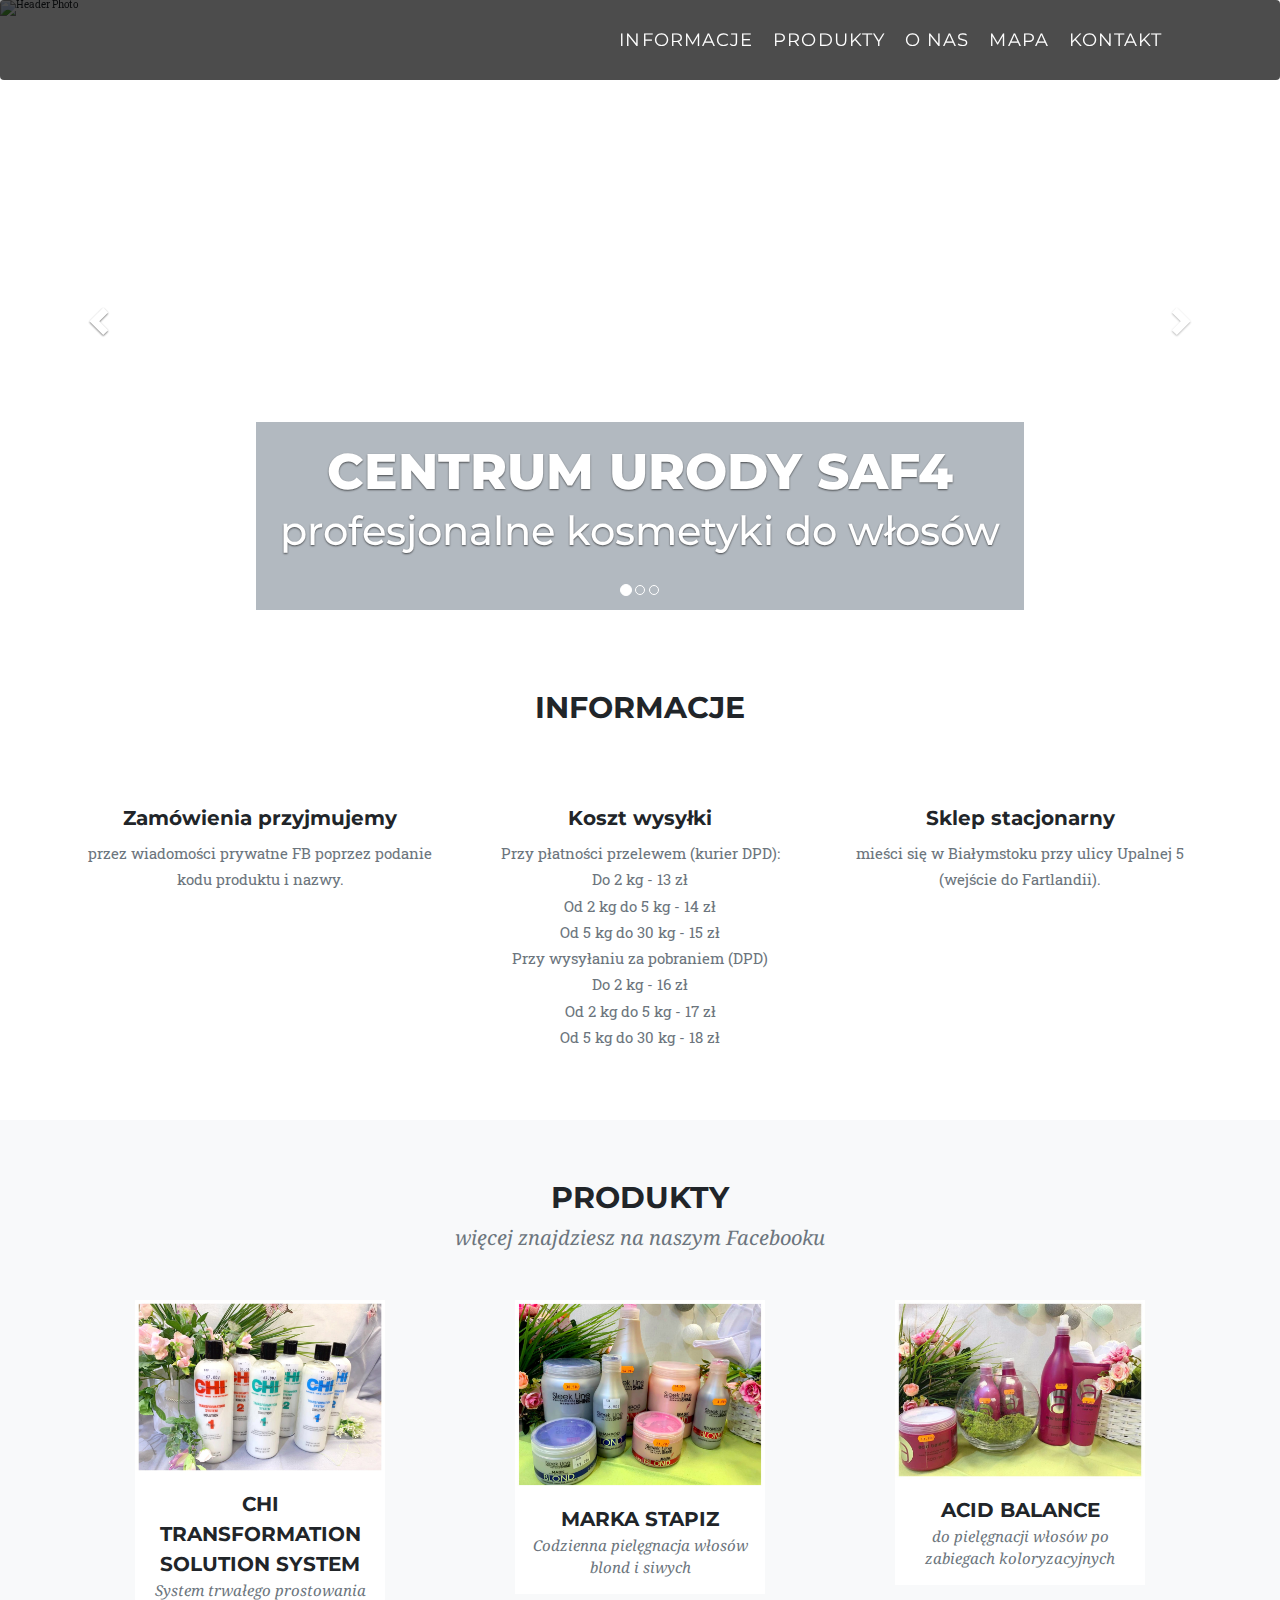
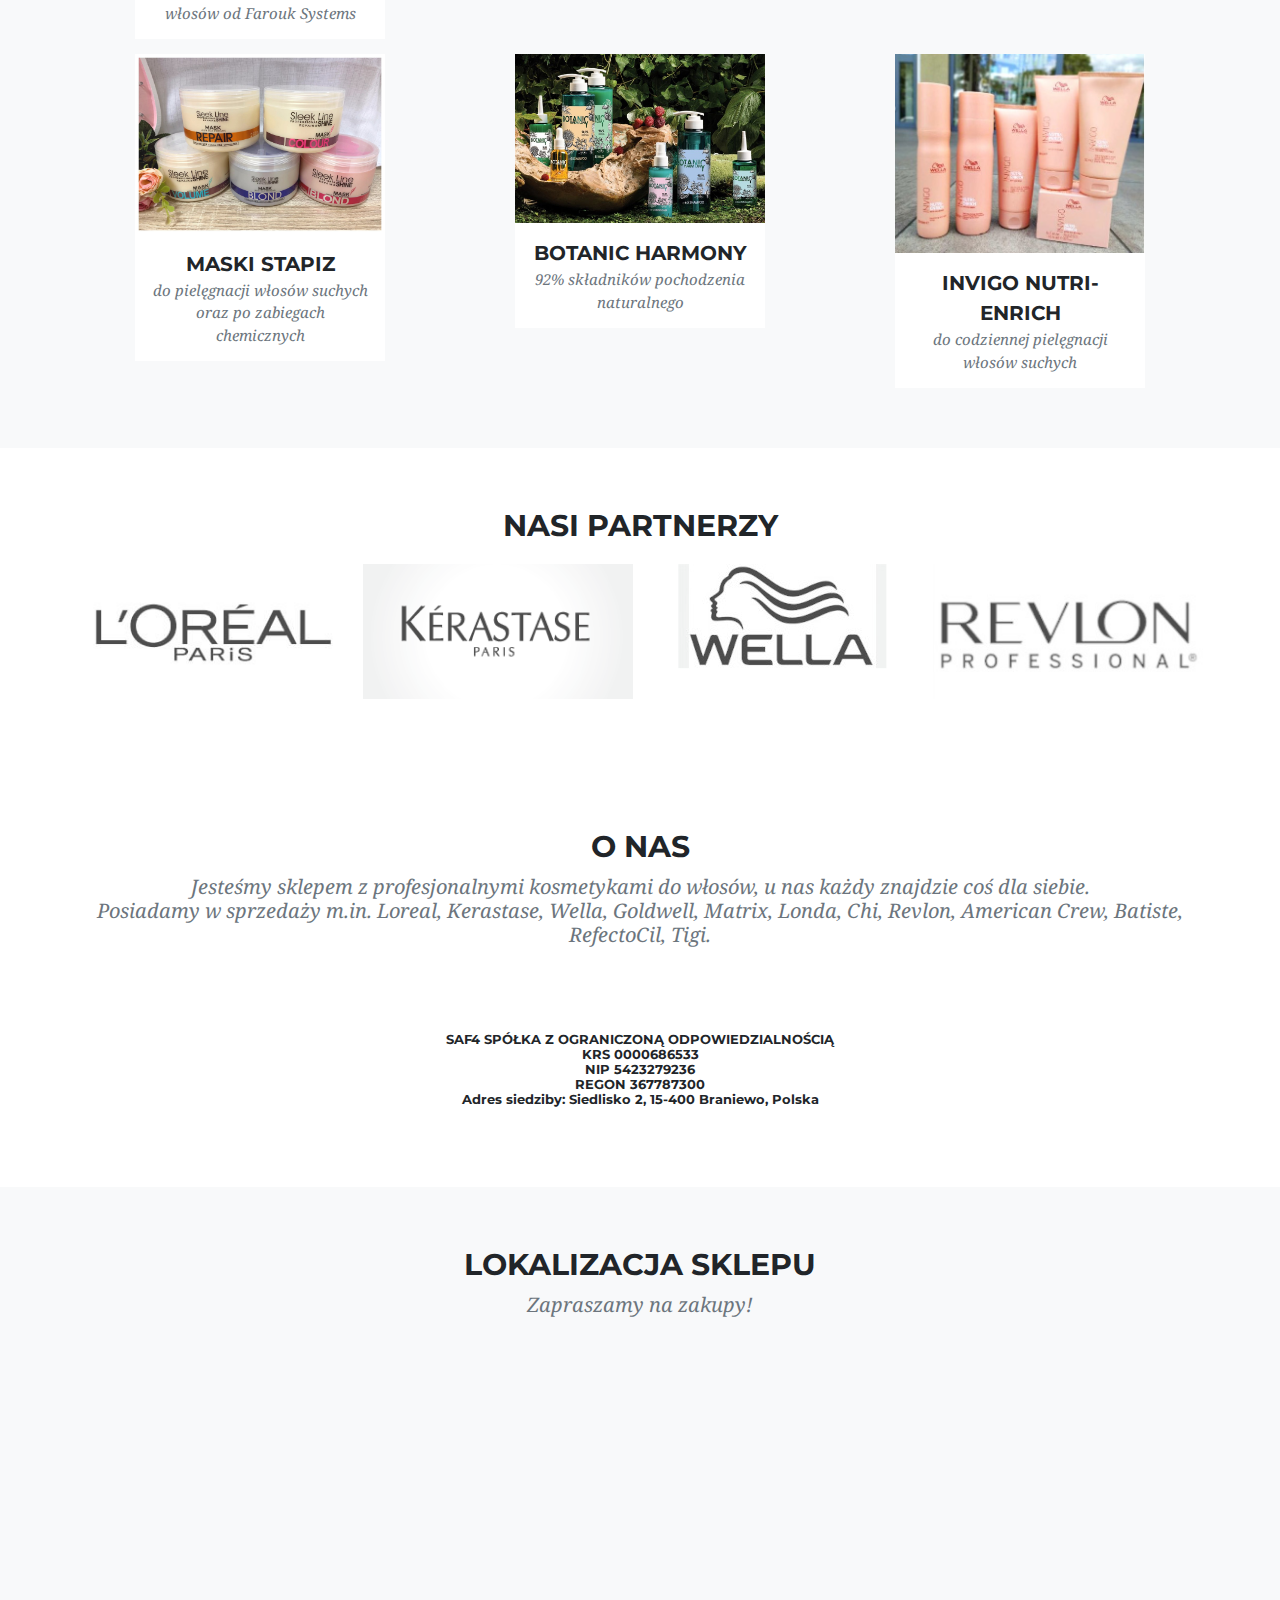
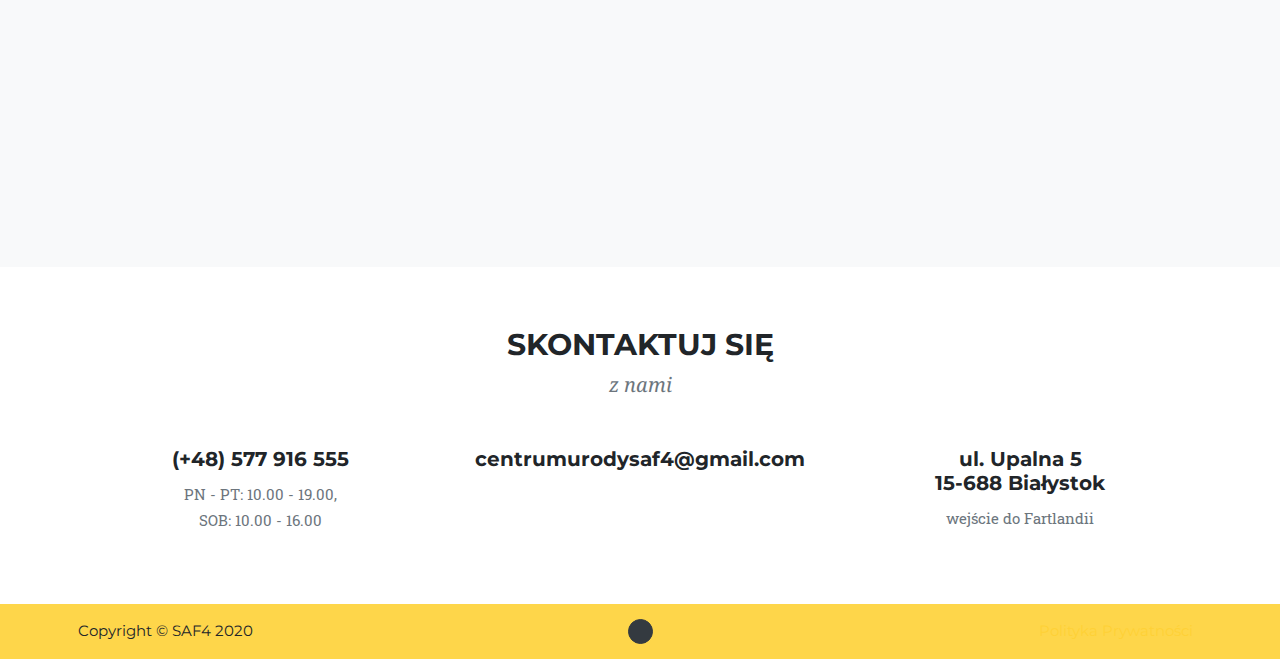
==== index.html @ 3f403a10 "my  repository" ====
<!DOCTYPE html>
<html lang="en">
    <head>
        <meta charset="utf-8" />
        <meta name="viewport" content="width=device-width, initial-scale=1, shrink-to-fit=no" />
        <meta name="description" content="one-pager" />
        <meta name="author" content="Karolina Pietryńczak" />
        <title>Saf4 - kosmetyki do włosów</title>
       
        <!-- Font Awesome icons (free version)-->
        <script src="https://use.fontawesome.com/releases/v5.13.0/js/all.js" crossorigin="anonymous"></script>
        <!-- Google fonts-->
        <link rel='stylesheet' href='https://cdnjs.cloudflare.com/ajax/libs/twitter-bootstrap/3.3.7/css/bootstrap.min.css'>
<link rel='stylesheet' href='https://cdnjs.cloudflare.com/ajax/libs/animate.css/3.7.0/animate.css'><link rel="stylesheet" href="./style.css">
        <link href="https://fonts.googleapis.com/css?family=Montserrat:400,700" rel="stylesheet" type="text/css" />
        <link href="https://fonts.googleapis.com/css?family=Droid+Serif:400,700,400italic,700italic" rel="stylesheet" type="text/css" />
        <link href="https://fonts.googleapis.com/css?family=Roboto+Slab:400,100,300,700" rel="stylesheet" type="text/css" />
        <!-- Photos
        <span>Photo by <a href="https://unsplash.com/@ericklarregui?utm_source=unsplash&amp;utm_medium=referral&amp;utm_content=creditCopyText">Erick Larregui</a> on <a href="https://unsplash.com/?utm_source=unsplash&amp;utm_medium=referral&amp;utm_content=creditCopyText">Unsplash</a></span> 
        <span>Photo by <a href="https://unsplash.com/@timmossholder?utm_source=unsplash&amp;utm_medium=referral&amp;utm_content=creditCopyText">Tim Mossholder</a> on <a href="https://unsplash.com/?utm_source=unsplash&amp;utm_medium=referral&amp;utm_content=creditCopyText">Unsplash</a></span>
        <span>Photo by <a href="https://unsplash.com/@aginsbrook?utm_source=unsplash&amp;utm_medium=referral&amp;utm_content=creditCopyText">Anthony Fomin</a> on <a href="https://unsplash.com/s/photos/jump?utm_source=unsplash&amp;utm_medium=referral&amp;utm_content=creditCopyText">Unsplash</a></span>
        <a href="https://www.freepik.com/photos/hair">Hair photo created by freepik - www.freepik.com</a>-->
        <!-- Core theme CSS (includes Bootstrap)-->
        <link href="css/styles.css" rel="stylesheet" />
    </head>
    <body id="page-top">
        <!-- Navigation-->
        <nav class="navbar navbar-expand-lg navbar-dark fixed-top" style="background-color: rgba(0, 0, 0, 0.7);" id="mainNav">
            <div class="container">
                <!-- <a class="navbar-brand js-scroll-trigger" href="#page-top"><img src="assets/img/logos/logo.jpg" alt="logo" class="rounded-circle shadow p-3 mb-5 bg-white rounded" /></a> -->
                <button class="navbar-toggler navbar-toggler-right" type="button" data-toggle="collapse" data-target="#navbarResponsive" aria-controls="navbarResponsive" aria-expanded="false" aria-label="Toggle navigation">
                    Menu
                    <i class="fas fa-bars ml-1"></i>
                </button>
                <div class="collapse navbar-collapse" id="navbarResponsive">
                    <ul class="navbar-nav text-uppercase ml-auto">
                        <li class="nav-item"><a class="nav-link js-scroll-trigger" href="#services">Informacje</a></li>
                        <li class="nav-item"><a class="nav-link js-scroll-trigger" href="#portfolio">Produkty</a></li>
                        <li class="nav-item"><a class="nav-link js-scroll-trigger" href="#about">O nas</a></li>
                        <li class="nav-item"><a class="nav-link js-scroll-trigger" href="#map">Mapa</a></li>
                        <li class="nav-item"><a class="nav-link js-scroll-trigger" href="#contactUs">Kontakt</a></li>
                        <li class="nav-item"><a class="nav-link js-scroll-trigger" href="https://www.facebook.com/Centrum-Urody-Saf4-profesjonalne-kosmetyki-do-w%C5%82os%C3%B3w-1638990326233870/"><i class="fab fa-facebook fa-1x"></i></a></li>
               
                    </ul>
                </div>
            </div>
        </nav>
        <!-- Masthead-->
        <header>
        <div id="carousel-example-generic" class="carousel slide" data-ride="carousel">
            <!-- Indicators -->
            <ol class="carousel-indicators">
              <li data-target="#carousel-example-generic" data-slide-to="0" class="active"></li>
              <li data-target="#carousel-example-generic" data-slide-to="1"></li>
              <li data-target="#carousel-example-generic" data-slide-to="2"></li>
            </ol>
        
            <!-- Wrapper for slides -->
            <div class="carousel-inner" role="listbox">
              <div class="item active">
                <img src="../startbootstrap-agency-gh-pages/assets/img/blond.jpg" alt="Header Photo">
                <div class="carousel-caption">
                  <h2 class="animated zoomIn" style="animation-delay: 0.5s">Centrum Urody Saf4 </h2>
                  <h3 class="animated zoomIn" style="animation-delay: 1s">profesjonalne kosmetyki do włosów</h3>
                </div>
              </div>
              <div class="item">
                <img src="../startbootstrap-agency-gh-pages/assets/img/jump.jpg" alt="Header Photo">
                <div class="carousel-caption">
                  <h2 class="animated zoomIn" style="animation-delay: 0.5s">Już niedługo!</h2>
                  <h3 class="animated zoomIn" style="animation-delay: 1s">Będzie dostępny Nasz sklep internetowy!</h3>
                </div>
              </div>
              <div class="item">
                <img src="../startbootstrap-agency-gh-pages/assets/img/hair.jpg" alt="Header Photo">
                <div class="carousel-caption">
                  <h2 class="animated zoomIn" style="animation-delay: 0.5s">Prowadzimy sprzedaż profesjonalnych kosmetyków do włosów</h2>
                  <h3 class="animated zoomIn" style="animation-delay: 1s">w sklepie stacjonarnym oraz przez stronę na Facebooku</h3>
                </div>
              </div>
        
            </div>
        
            <!-- Controls -->
            <a class="left carousel-control" href="#carousel-example-generic" role="button" data-slide="prev">
              <span class="glyphicon glyphicon-chevron-left" aria-hidden="true"></span>
              <span class="sr-only">Previous</span>
            </a>
            <a class="right carousel-control" href="#carousel-example-generic" role="button" data-slide="next">
              <span class="glyphicon glyphicon-chevron-right" aria-hidden="true"></span>
              <span class="sr-only">Next</span>
            </a>
          </div>
        </header>
        <!-- Services-->
        <section class="page-section" id="services">
            <div class="container">
                <div class="text-center">
                    <h2 class="section-heading text-uppercase">Informacje</h2><br><br><br><br>
                    
                </div>
                <div class="row text-center">
                    <div class="col-md-4">
                        <span class="fa-stack fa-4x">
                            <i class="fas fa-circle fa-stack-2x text-primary"></i>
                            <i class="fas fa-shopping-cart fa-stack-1x fa-inverse"></i>
                        </span>
                        <h4 class="my-3">Zamówienia przyjmujemy</h4>
                        <p class="text-muted">przez wiadomości prywatne FB poprzez podanie kodu produktu i nazwy.</p>
                        <a class="nav-link js-scroll-trigger" href="https://www.facebook.com/Centrum-Urody-Saf4-profesjonalne-kosmetyki-do-w%C5%82os%C3%B3w-1638990326233870/"><i class="fab fa-facebook fa-5x"></i></a>
                    </div>
                    <div class="col-md-4">
                        <span class="fa-stack fa-4x">
                            <i class="fas fa-circle fa-stack-2x text-primary"></i>
                            <i class="fas fa-shipping-fast fa-stack-1x fa-inverse"></i>
                        </span>
                        <h4 class="my-3">Koszt wysyłki</h4>
                        <p class="text-muted">Przy płatności przelewem (kurier DPD):<br>
                            Do 2 kg - 13 zł<br>
                            Od 2 kg do 5 kg - 14 zł<br>
                            Od 5 kg do 30 kg - 15 zł<br>
                            Przy wysyłaniu za pobraniem (DPD)<br>
                            Do 2 kg - 16 zł<br>
                            Od 2 kg do 5 kg - 17 zł<br>
                            Od 5 kg do 30 kg - 18 zł</p>
                    </div>
                    <div class="col-md-4">
                        <span class="fa-stack fa-4x">
                            <i class="fas fa-circle fa-stack-2x text-primary"></i>
                            <i class="fas fas fa-store fa-stack-1x fa-inverse"></i>
                        </span>
                        <h4 class="my-3">Sklep stacjonarny</h4>
                        <p class="text-muted">mieści się w Białymstoku przy ulicy Upalnej 5 (wejście do Fartlandii).</p>
                    </div>
                </div>
            </div>
        </section>
        <!-- Portfolio Grid-->
        <section class="page-section bg-light" id="portfolio">
            <div class="container">
                <div class="text-center">
                    <h2 class="section-heading text-uppercase">Produkty</h2>
                    <h3 class="section-subheading text-muted">więcej znajdziesz na naszym Facebooku
                        <a class="nav-link js-scroll-trigger" href="https://www.facebook.com/Centrum-Urody-Saf4-profesjonalne-kosmetyki-do-w%C5%82os%C3%B3w-1638990326233870/"><i class="fab fa-facebook fa-2x"  style="color:#3b5998;"></i></a>
                    </h3>
                </div>
                <div class="row">
                    <div class="col-lg-4 col-sm-6 mb-4">
                        <div class="portfolio-item">
                            <a class="portfolio-link" data-toggle="modal" href="#portfolioModal1">
                                <div class="portfolio-hover">
                                    <div class="portfolio-hover-content"><i class="fas fa-plus fa-3x"></i></div>
                                </div>
                                <img class="img-fluid" src="assets/img/portfolio/chi.jpg" alt="" />
                            </a>
                            <div class="portfolio-caption">
                                <div class="portfolio-caption-heading">CHI TRANSFORMATION SOLUTION SYSTEM</div>
                                <div class="portfolio-caption-subheading text-muted">System trwałego prostowania włosów od Farouk Systems</div>
                            </div>
                        </div>
                    </div>
                    <div class="col-lg-4 col-sm-6 mb-4">
                        <div class="portfolio-item">
                            <a class="portfolio-link" data-toggle="modal" href="#portfolioModal2">
                                <div class="portfolio-hover">
                                    <div class="portfolio-hover-content"><i class="fas fa-plus fa-3x"></i></div>
                                </div>
                                <img class="img-fluid" src="assets/img/portfolio/sleek.jpg" alt="" />
                            </a>
                            <div class="portfolio-caption">
                                <div class="portfolio-caption-heading">MARKA STAPIZ</div>
                                <div class="portfolio-caption-subheading text-muted">Codzienna pielęgnacja włosów blond i siwych</div>
                            </div>
                        </div>
                    </div>
                    <div class="col-lg-4 col-sm-6 mb-4">
                        <div class="portfolio-item">
                            <a class="portfolio-link" data-toggle="modal" href="#portfolioModal3">
                                <div class="portfolio-hover">
                                    <div class="portfolio-hover-content"><i class="fas fa-plus fa-3x"></i></div>
                                </div>
                                <img class="img-fluid" src="assets/img/portfolio/acid.jpg" alt="" />
                            </a>
                            <div class="portfolio-caption">
                                <div class="portfolio-caption-heading">ACID BALANCE</div>
                                <div class="portfolio-caption-subheading text-muted">do pielęgnacji włosów po zabiegach koloryzacyjnych</div>
                            </div>
                        </div>
                    </div>
                    <div class="col-lg-4 col-sm-6 mb-4 mb-lg-0">
                        <div class="portfolio-item">
                            <a class="portfolio-link" data-toggle="modal" href="#portfolioModal4">
                                <div class="portfolio-hover">
                                    <div class="portfolio-hover-content"><i class="fas fa-plus fa-3x"></i></div>
                                </div>
                                <img class="img-fluid" src="assets/img/portfolio/MASKI STAPIZ.jpg" alt="" />
                            </a>
                            <div class="portfolio-caption">
                                <div class="portfolio-caption-heading">MASKI STAPIZ</div>
                                <div class="portfolio-caption-subheading text-muted">do pielęgnacji włosów suchych oraz po zabiegach chemicznych</div>
                            </div>
                        </div>
                    </div>
                    <div class="col-lg-4 col-sm-6 mb-4 mb-sm-0">
                        <div class="portfolio-item">
                            <a class="portfolio-link" data-toggle="modal" href="#portfolioModal5">
                                <div class="portfolio-hover">
                                    <div class="portfolio-hover-content"><i class="fas fa-plus fa-3x"></i></div>
                                </div>
                                <img class="img-fluid" src="assets/img/portfolio/botanic.jpg" alt="" />
                            </a>
                            <div class="portfolio-caption">
                                <div class="portfolio-caption-heading">BOTANIC HARMONY</div>
                                <div class="portfolio-caption-subheading text-muted">92% składników pochodzenia naturalnego</div>
                            </div>
                        </div>
                    </div>
                    <div class="col-lg-4 col-sm-6">
                        <div class="portfolio-item">
                            <a class="portfolio-link" data-toggle="modal" href="#portfolioModal6">
                                <div class="portfolio-hover">
                                    <div class="portfolio-hover-content"><i class="fas fa-plus fa-3x"></i></div>
                                </div>
                                <img class="img-fluid" src="assets/img/portfolio/wella.jpg" alt="" />
                            </a>
                            <div class="portfolio-caption">
                                <div class="portfolio-caption-heading">INVIGO NUTRI-ENRICH</div>
                                <div class="portfolio-caption-subheading text-muted">do codziennej pielęgnacji włosów suchych</div>
                            </div>
                        </div>
                    </div>
                </div>
            </div>
        </section>
        <!-- Clients-->
        <div class="page-section">
            <div class="container">
                <div class="text-center">
                    <h2 class="section-heading text-uppercase">Nasi Partnerzy</h2>
                </div>
                <div class="row">
                    <div class="col-md-3 col-sm-6 my-3">
                        <a href="#!"><img class="img-fluid d-block mx-auto" src="assets/img/logos/loreal.jpg" alt="" id="myImage"/></a>
                    </div>
                    <div class="col-md-3 col-sm-6 my-3">
                        <a href="#!"><img class="img-fluid d-block mx-auto" src="assets/img/logos/Kerastase.png" alt="" id="myImage"/></a>
                    </div>
                    <div class="col-md-3 col-sm-6 my-3">
                        <a href="#!"><img class="img-fluid d-block mx-auto" src="assets/img/logos/wella.jpg" alt="" id="myImage"/></a>
                    </div>
                    <div class="col-md-3 col-sm-6 my-3">
                        <a href="#!"><img class="img-fluid d-block mx-auto" src="assets/img/logos/REVLON.jpg" alt="" id="myImage"/></a>
                    </div>
                </div>
            </div>
        </div>
        <!-- About-->
        <section class="page-section" id="about">
            <div class="container">
                <div class="text-center">
                    <h2 class="section-heading text-uppercase">O nas</h2>
                    <h3 class="section-subheading text-muted">Jesteśmy sklepem z profesjonalnymi kosmetykami do włosów, u nas każdy znajdzie coś dla siebie.<br> Posiadamy w sprzedaży m.in. Loreal, Kerastase, Wella, Goldwell, Matrix, Londa, Chi, Revlon, American Crew, Batiste, RefectoCil, Tigi. </h3><br><br><br>
                    <h5>SAF4 SPÓŁKA Z OGRANICZONĄ ODPOWIEDZIALNOŚCIĄ<br>
                        KRS 0000686533<br>
                        NIP 5423279236 <br>
                        REGON 367787300 <br>
                        <!-- Data rejestracji KRS 13 lipca 2017 r.<br> -->
                        Adres siedziby: 
                        Siedlisko 2, 15-400 Braniewo, Polska</h5><br>
                </div>
                
            </div>
        </section>
        <!-- Map-->
        <section class="page-section bg-light" id="map">
            <div class="container">
                <div class="text-center">
                    <h2 class="section-heading text-uppercase">Lokalizacja sklepu</h2>
                    <h3 class="section-subheading text-muted">Zapraszamy na zakupy!</h3>
                </div>
                <div class="row">
                    <iframe src="https://www.google.com/maps/embed?pb=!1m18!1m12!1m3!1d598.5231237834665!2d23.103845642675722!3d53.12648516543098!2m3!1f0!2f0!3f0!3m2!1i1024!2i768!4f13.1!3m3!1m2!1s0x471ffb8418f0ca81%3A0x1e0d2dd81cf389a9!2sFartlandia-%20Centrum%20Artyku%C5%82%C3%B3w%20dzieci%C4%99cych!5e0!3m2!1spl!2spl!4v1599162629270!5m2!1spl!2spl" 
                        width="100%" 
                        height="450" 
                        frameborder="0" 
                        style="border:0;"
                        allowfullscreen="" 
                        aria-hidden="false" 
                        tabindex="0">
                    </iframe>
                <div class="row">
                </div>
            </div>
        </section>
        
        <!-- Contact-->
        <section class="page-section" id="contactUs">
            <div class="container">
                <div class="text-center">
                    <h2 class="section-heading text-uppercase">Skontaktuj się</h2>
                    <h3 class="section-subheading text-muted">z nami</h3>
                </div>
                <div class="row text-center">
                    <div class="col-md-4">
                        <span class="fa-stack fa-4x">
                            <i class="fas fa-circle fa-stack-2x text-primary"></i>
                            <i class="fas fa-phone fa-stack-1x fa-inverse"></i>
                        </span>
                        <h4 class="my-3">(+48) 577 916 555</h4>
                        <p class="text-muted">PN - PT: 10.00 - 19.00,<br>SOB: 10.00 - 16.00</p>
                    </div>
                    <div class="col-md-4">
                        <span class="fa-stack fa-4x">
                            <i class="fas fa-circle fa-stack-2x text-primary"></i>
                            <i class="fas fa-at fa-stack-1x fa-inverse"></i>
                        </span>
                        <h4 class="my-3">centrumurodysaf4@gmail.com</h4>
                    </div>
                    <div class="col-md-4">
                        <span class="fa-stack fa-4x">
                            <i class="fas fa-circle fa-stack-2x text-primary"></i>
                            <i class="fas fas fa-map-marker-alt fa-stack-1x fa-inverse"></i>
                        </span>
                        <h4 class="my-3">ul. Upalna 5<br>
                            15-688 Białystok</h4>
                        <p class="text-muted">wejście do Fartlandii</p>
                    </div>
                </div>
            </div>
        </section>
        <!-- Footer-->
        <footer class="footer py-4">
            <div class="container">
                <div class="row align-items-center">
                    <div class="col-lg-4 text-lg-left">Copyright © SAF4 2020</div>
                    <div class="col-lg-4 my-3 my-lg-0">
                        <a class="btn btn-dark btn-social mx-2" href="https://www.facebook.com/Centrum-Urody-Saf4-profesjonalne-kosmetyki-do-w%C5%82os%C3%B3w-1638990326233870/"><i class="fab fa-facebook-f"></i></a>
                    </div>
                    <div class="col-lg-4 text-lg-right">
                        <a class="mr-3" href="#!">Polityka Prywatności</a>
                    </div>
                </div>
            </div>
        </footer>
        <!-- Portfolio Modals-->
        <!-- Modal 1-->
        <div class="portfolio-modal modal fade" id="portfolioModal1" tabindex="-1" role="dialog" aria-hidden="true">
            <div class="modal-dialog">
                <div class="modal-content">
                    <div class="close-modal" data-dismiss="modal"><img src="assets/img/close-icon.svg" alt="Close modal" /></div>
                    <div class="container">
                        <div class="row justify-content-center">
                            <div class="col-lg-8">
                                <div class="modal-body">
                                    <!-- Project Details Go Here-->
                                    <h2 class="text-uppercase">CHI TRANSFORMATION SOLUTION SYSTEM</h2>
                                    <p class="item-intro text-muted">System trwałego prostowania włosów od Farouk Systems</p>
                                    <img class="img-fluid d-block mx-auto" src="assets/img/portfolio/chi.jpg" alt="" />
                                    <p>⭐️System trwałego prostowania włosów od Farouk Systems jest zaawansowaną technologią, wykorzystującą siłę ceramicznego ciepła, jonów dodatnich i ujemnych oraz wspaniały wpływ naturalnego jedwabiu.<br>
                                        ⭐️ Nigdy wcześniej prostowane włosy nie były w tak dobrym stanie po procesie chemicznego trwałego prostowania.</p>
                                    <p>PŁYN DOSTĘPNY W TRZECH WERSJACH W ZALEŻNOŚCI OD RODZAJU WŁOSÓW:<br>
                                        ✔️ FORMUŁA RED (Resistant/Virgin) – włosy naturalne, oporne,<br>
                                        ✔️ FORMUŁA BLUE (Color/Chemically) – włosy farbowane, traktowane chemicznie,<br>
                                        ✔️ FORMUŁA GREEN (Porous/Highlighted) – włosy rozjaśniane, delikatne i porowate.<br>
                                        
                                        Najlepsze efekty osiągane przy współpracy z Serią CHI Infra:<br>
                                        ✔️ Szampon CHI Infra,<br>
                                        ✔️ Odżywka CHI Infra,<br>
                                        ✔️ Odżywka bez spłukiwania CHI Keratin Mist,<br>
                                        ✔️ Jedwab naturalny CHI Silk Infusion.</p>
                                    <button class="btn btn-primary closeButton" data-dismiss="modal" type="button">
                                        <i class="fas fa-times mr-1"></i>
                                        Zamknij okno
                                    </button>
                                </div>
                            </div>
                        </div>
                    </div>
                </div>
            </div>
        </div>
        <!-- Modal 2-->
        <div class="portfolio-modal modal fade" id="portfolioModal2" tabindex="-1" role="dialog" aria-hidden="true">
            <div class="modal-dialog">
                <div class="modal-content">
                    <div class="close-modal" data-dismiss="modal"><img src="assets/img/close-icon.svg" alt="Close modal" /></div>
                    <div class="container">
                        <div class="row justify-content-center">
                            <div class="col-lg-8">
                                <div class="modal-body">
                                    <!-- Project Details Go Here-->
                                    <h2 class="text-uppercase">marka Stapiz</h2>
                                    <p class="item-intro text-muted">Codzienna pielęgnacja włosów blond i siwych</p>
                                    <img class="img-fluid d-block mx-auto" src="assets/img/portfolio/sleek.jpg" alt="" />
                                    <p>Codzienna pielęgnacja włosów w kolorze blond lub siwych bywa nie tylko bardzo trudna ale i czasochłonna ⏰

                                        Dlatego też doskonałym wyborem wydaje się być marka Stapiz ✨<br>
                                        
                                        ⭐️ Szampon Sleek Line BLUSH BLOND<br>
                                        🌿 300 ml - 7.70 zł<br>
                                        🌿 1000 ml - 18.10 zł<br>
                                        ✔️ Przeznaczony do włosów blond, rozjaśnianych i miedzianych.<br>
                                        ✔️ Profesjonalna formuła szamponu podkreśla i akcentuje rumiane odcienie blond oraz pogłębia kolor włosów rudych.<br>
                                        ✔️ Włosom blond, ombre, rozjaśnionym nada wyrazisty odcień o różowej tonacji.<br>
                                        ✔️ Włosy siwe i rozjaśnione uzyskają pastelowy lekko różowy odcień, rozświetlenie i perłowy blask.<br>
                                        ✔️ Zawarte proteiny jedwabiu doskonale regenerują zniszczoną strukturę włosa a Pantenol nawilża, wzmacnia włosy, nadając im połysk.<br>
                                        
                                        ⭐️ Maska Sleek Line BLUSH BLOND<br>
                                        🌿 250 ml - 11.80 zł<br>
                                        🌿 1000 ml - 31.20 zł<br>
                                        ✔️ Przeznaczona do włosów blond, rozjaśnianych oraz rudych.<br>
                                        ✔️ Nadaje lekko różowy odcień, rozświetlenie i perłowy blask.<br>
                                        ✔️ Doda głębi koloru włosom rudym.<br>
                                        ✔️ Specjalnie dobrana formuła oleju z awokado, słonecznikowego oraz witaminy E wzmacnia, zmiękcza i wygładza włosy.<br>
                                        ✔️ Pantenol skutecznie chroni przed wysoką temperaturą, przesuszeniem i łamaniem podczas czesania.<br>
                                        ✔️ Proteiny jedwabiu regenerują włosy nadając im zdrowy wygląd, gładkość i połysk.<br>
                                        
                                        ⭐️ Szampon Sleek Line BLOND<br>
                                        🌿 300 ml - 7.50 zł<br>
                                        🌿 1000 ml - 17.50 zł<br>
                                        ✔️ Przeznaczony do włosów blond, siwych i rozjaśnianych.<br>
                                        ✔️ Specjalna formuła zapewnia włosom platynowy odcień.<br>
                                        ✔️ Zawarte proteiny jedwabiu doskonale regenerują zniszczoną strukturę włosa.<br>
                                        ✔️ Delikatnie myje, eliminując żółty odcień włosa.<br>
                                        
                                        ⭐️ Maska Sleek Line BLOND<br>
                                        🌿 250 ml - 11.70 zł<br>
                                        🌿 1000 ml - 30.50 zł<br>
                                        ✔️ Przeznaczona do włosów blond, siwych i rozjaśnianych.<br>
                                        ✔️ Specjalna formuła zapewnia włosom platynowy odcień.<br>
                                        ✔️ Zawarte proteiny jedwabiu doskonale regenerują zniszczoną strukturę włosa.<br>
                                        ✔️ Eliminuje żółty odcień włosa.<br>
                                        ✔️ Efekt jest widoczny już po pierwszym użyciu.</p>
                                    <button class="btn btn-primary" data-dismiss="modal" type="button">
                                        <i class="fas fa-times mr-1"></i>
                                        Zamknij Okno
                                    </button>
                                </div>
                            </div>
                        </div>
                    </div>
                </div>
            </div>
        </div>
        <!-- Modal 3-->
        <div class="portfolio-modal modal fade" id="portfolioModal3" tabindex="-1" role="dialog" aria-hidden="true">
            <div class="modal-dialog">
                <div class="modal-content">
                    <div class="close-modal" data-dismiss="modal"><img src="assets/img/close-icon.svg" alt="Close modal" /></div>
                    <div class="container">
                        <div class="row justify-content-center">
                            <div class="col-lg-8">
                                <div class="modal-body">
                                    <!-- Project Details Go Here-->
                                    <h2 class="text-uppercase">Acid Balance</h2>
                                    <p class="item-intro text-muted">do pielęgnacji włosów po zabiegach koloryzacyjnych</p>
                                    <img class="img-fluid d-block mx-auto" src="assets/img/portfolio/acid.jpg" alt="" />
                                    <p>
                                        🌷 Linia profesjonalych kosmetyków do włosów, o kwaśnym pH, zalecana jest do pielęgnacji włosów po zabiegach koloryzacyjnych.<br>
                                        🌷 Zawarte w szamponach ekstrakty owocowe, idealnie zakwaszają włosy, dzięki czemu następuje zamknięcie łuski włosa.<br>
                                        🌷 Dzięki temu Acid Balance to doskonała ochrona intensywność i głębi koloru włosów.<br>
                                        
                                        🌷 Szampon Acid Balance<br>
                                        ✔️ Szampon zakwaszający doskonale oczyszcza włosy po zabiegach fryzjerskich, szczególnie farbowania lub rozjaśniania.<br>
                                        ✔️ Nowoczesna receptura szamponu umożliwia zamknięcie łuski włosa, dzięki czemu włosy uzyskują intensywny kolor, który utrzymuje się dłużej.<br>
                                        ✔️ Szampon pozwala prawidłowo oczyścić włosy, idealnie przygotowując je do kolejnych zabiegów fryzjerskich.<br>
                                        ✔️ Szampon pozwala uzyskać efekt zdrowych, pełnych blasku i świeżości włosów, zaś zawarta w nim allantoina oraz gliceryna troszczą się o skórę głowy, doskonale ją nawilżając.<br>
                                        
                                        🌷 Maska Acid Balance
                                        ✔️ Maska do włosów o kwaśnym pH, polecana do profesjonalnej pielęgnacji włosów po zabiegach farbowania.<br>
                                        ✔️ Unikalne zestawienie ekstraktów z winogron i owoców cytrusowych, charakteryzuje się silnym działaniem zakwaszającym co stanowi doskonałą pielęgnację i ochronę intensywności koloru.<br>
                                        ✔️ Zawarte proteiny jedwabiu wnikają głęboko do wnętrza włosa, dostarczając niezbędnych składników odżywczych.<br>
                                        ✔️ Dbając o gospodarkę wodną łusek włosa, doskonale chronią przed przesuszeniem i kruszeniem.<br>
                                        ✔️ Zastosowany w Masce Acid Balance filtr tworzy na powierzchni włosa równomierną błonę chroniącą włosy przed promieniowaniem UV.<br>
                                        
                                        🌷 Emulsja Acid Balance
                                        ✔️ Emulsja zakwaszająca o kwaśnym pH, zalecana jest do pielęgnacji włosów po profesjonalnych zabiegach koloryzacyjnych.<br>
                                        ✔️ Zawarte ekstrakty owocowe, idealnie zakwaszają włosy, dzięki czemu następuje zamknięcie łuski włosa, pozwala to doskonale chronić intensywność i głębię koloru włosów.<br>
                                        ✔️ Ekstrakty z owoców cytrusowych oraz z winogron dostarczają włosom bogatych składników odżywczych, nadając im naturalny zdrowy wygląd, połysk i elastyczność.<br>
                                        ✔️ Zapobiega nadmiernemu wysuszeniu, neutralizując ujemny ładunek włosa działają elektrostatycznie.<br>
                                        ✔️ Proteiny jedwabiu intensywnie regenerują łuski włosa, dzięki czemu włosy są miękkie, lśniące i lepiej się układają.<br>
                                        ✔️ Zawarty w balsamie filtr dodatkowo chroni włosy przed promieniowaniem UV.</p>
                                    
                                    <button class="btn btn-primary" data-dismiss="modal" type="button">
                                        <i class="fas fa-times mr-1"></i>
                                        Zamknij okno
                                    </button>
                                </div>
                            </div>
                        </div>
                    </div>
                </div>
            </div>
        </div>
        <!-- Modal 4-->
        <div class="portfolio-modal modal fade" id="portfolioModal4" tabindex="-1" role="dialog" aria-hidden="true">
            <div class="modal-dialog">
                <div class="modal-content">
                    <div class="close-modal" data-dismiss="modal"><img src="assets/img/close-icon.svg" alt="Close modal" /></div>
                    <div class="container">
                        <div class="row justify-content-center">
                            <div class="col-lg-8">
                                <div class="modal-body">
                                    <!-- Project Details Go Here-->
                                    <h2 class="text-uppercase">MASKI STAPIZ</h2>
                                    <p class="item-intro text-muted">do pielęgnacji włosów suchych oraz po zabiegach chemicznych</p>
                                    <img class="img-fluid d-block mx-auto" src="assets/img/portfolio/MASKI STAPIZ.jpg" alt="" />
                                    <p>🌷 Maska Sleek Line REPAIR<br>
                                        250 ml - 10,50 zł<br>
                                        1000 ml - 26 zł<br>
                                        ✔️ Polecana jest do pielęgnacji włosów suchych oraz po zabiegach chemicznych.<br>
                                        ✔️ Dzięki wyciągom roślinnym i proteinom jedwabiu głęboko odżywia strukturę włosa od nasady aż po same końce, przywraca im miękkość i sprężystość.<br>
                                        ✔️ Maska łatwo rozprowadza się na włosach ułatwiając ich rozczesywanie i układanie, przywraca włosom zdrowy wygląd powoduje, że stają się one silniejsze, bardziej lśniące i gładsze w dotyku.<br>
                                        ✔️ Systematyczne stosowanie maski sprawia, że włosy odzyskują piękny, zdrowy wygląd oraz poprawia się ich kondycja.<br>
                                        <br>
                                        🌷 Maska Sleek Line COLOUR<br>
                                        250 ml - 10,50 zł<br>
                                        1000 ml - 26 zł<br>
                                        ✔️ Maska do włosów farbowanych, intensywnie nawilża podkreślając kolor, nadając mu nowego blasku.<br>
                                        ✔️ Chroni przed wpływem czynników zewnętrznych.<br>
                                        ✔️ Zawiera filtr UV.<br>
                                        ✔️ Wydłuża trwałość i świeżość koloru.<br>
                                        <br>
                                        🌷 Maska Sleek Line VOLUME<br>
                                        250 ml - 10,50 zł<br>
                                        1000 ml - 26 zł<br>
                                        ✔️ Przeznaczona do włosów cienkich i delikatnych, zwiększa objętość u nasady, nawilża nie obciążając włosów.<br>
                                        ✔️ Nadaje gęstość, miękkość i pogrubienie włókna włosowego.<br>
                                        ✔️ Chroni przed wpływem czynników zewnętrznych.<br>
                                        <br>
                                        🌷 Maska Sleek Line BLOND<br>
                                        250 ml - 11,70 zł<br>
                                        1000 ml - 30,50 zł<br>
                                        ✔️ Przeznaczona do włosów blond, siwych i rozjaśnianych.<br>
                                        ✔️ Specjalna formuła zapewnia włosom platynowy odcień.<br>
                                        ✔️ Zawarte proteiny jedwabiu doskonale regenerują zniszczoną strukturę włosa.<br>
                                        ✔️ Eliminuje żółty odcień włosa.<br>
                                        ✔️ Efekt jest widoczny już po pierwszym użyciu.<br>
                                        <br>
                                        🌷 Maska Sleek Line BLUSH BLOND<br>
                                        250 ml - 11,80 zł<br>
                                        1000 ml - 31,20 zł<br>
                                        ✔️ Przeznaczona do włosów blond, rozjaśnianych oraz rudych.<br>
                                        ✔️ Nadaje lekko różowy odcień, rozświetlenie i perłowy blask.<br>
                                        ✔️ Doda głębi koloru włosom rudym.<br>
                                        ✔️ Specjalnie dobrana formuła oleju z awokado, słonecznikowego oraz witaminy E wzmacnia, zmiękcza i wygładza włosy.<br>
                                        ✔️ Pantenol skutecznie chroni przed wysoką temperaturą, przesuszeniem i łamaniem podczas czesania.<br>
                                        ✔️ Proteiny jedwabiu regenerują włosy nadając im zdrowy wygląd, gładkość i połysk.</p>
                                    
                                    <button class="btn btn-primary" data-dismiss="modal" type="button">
                                        <i class="fas fa-times mr-1"></i>
                                        Zamknij okno
                                    </button>
                                </div>
                            </div>
                        </div>
                    </div>
                </div>
            </div>
        </div>
        <!-- Modal 5-->
        <div class="portfolio-modal modal fade" id="portfolioModal5" tabindex="-1" role="dialog" aria-hidden="true">
            <div class="modal-dialog">
                <div class="modal-content">
                    <div class="close-modal" data-dismiss="modal"><img src="assets/img/close-icon.svg" alt="Close modal" /></div>
                    <div class="container">
                        <div class="row justify-content-center">
                            <div class="col-lg-8">
                                <div class="modal-body">
                                    <!-- Project Details Go Here-->
                                    <h2 class="text-uppercase">BOTANIC HARMONY</h2>
                                    <p class="item-intro text-muted">92% składników pochodzenia naturalnego</p>
                                    <img class="img-fluid d-block mx-auto" src="assets/img/portfolio/botanic.jpg" alt="" />
                                    <p>🌷 Nowa linia kosmetyków Botanic Harmony to produkty powstałe na bazie starannie wyselekcjonowanych składników pochodzenia naturalnego.<br>
                                        🌷 Oparte na prostych recepturach i procesach wytwarzania, gwarantują doskonałe rezultaty.<br>
                                        🌷 Składniki aktywne i ekstrakty zawarte w produktach, zostały pozyskane w zrównoważony sposób, aby mogły zostać zamknięte w wegańskich formułach o udowodnionej sile działania.<br>
                                        <br>
                                        ⭐️ Olejek do włosów na bazie naturalnych, lekkich emolientów z dodatkiem olejów zimnotłoczonych z nasion malin i rokitnika. Nadaje połysk, miękkość oraz redukuje puszenie się włosów. Tworzy naturalną warstwę ochronną. Nie obciąża. Zastosowanie bezpośrednio na bardzo suchą skórę głowy intensywnie ją odżywi.<br>
                                        28 ml - 24.40 zł<br>
                                        <br>
                                        ⭐️ Baza oczyszczająca do skóry głowy oparta na naturalnym mydle kastylijskim. Odblokowuje mieszki włosowe, działa złuszczająco, przeciwłupieżowo i antybakteryjnie. Jest postawą zabiegów Botanic Harmony: "Oczyszczanie tłustej, nadpotliwej skóry głowy" oraz "Detoks skóry głowy i włosów"<br>
                                        150 ml - 24.40 zł<br>
                                        <br>
                                        ⭐️ Szampon o neutralnym pH 6.5. Delikatnie rozchyla łuski włosa, oczyszcza włosy z zanieczyszczeń środowiskowych, pozostałości kosmetyków oraz pomaga usunąć nadmiar zrogowaciałego naskórka. Sprawia, że skóra po użyciu szamponu intensywniej wchłania składniki aktywne z zastosowanych po nim kuracji. Nie polecany do codziennego stosowania.<br>
                                        500 ml - 28.40 zł<br>
                                        <br>
                                        ⭐️ Szampon pH 4.5 Skutecznie, a zarazem delikatnie oczyszcza skórę głowy i włosy. Blokuje przenikanie szkodliwych czynników, wzmacnia, uelastycznia i redukuje puszenie. Przeznaczony do częstego stosowania.<br>
                                        500 ml - 28.40 zł<br>
                                        <br>
                                        ⭐️ Mleczko pH 3,5 to kojąca emulsja do skóry głowy. Łagodzi podrażnienia, głęboko nawilża, odżywia i wzmacnia barierę ochronną. Przywraca równowagę kwasowo-zasadową skóry głowy i włosów. Mleczko pH 3,5 stosować należy zawsze po użyciu Bazy oczyszczającej skórę głowy Botanic Harmony.<br>
                                        150 ml - 20.30 zł<br>
                                        <br>
                                        ⭐️ Maska pH 4.5 Intensywnie wzmacniająca maska do włosów o działaniu ochronnym. Poprawia integralność strukturalną przeciwdziałając łamaniu się włosów, uelastycznia i blokuje przenikanie szkodliwych czynników środowiskowych. Pozostawia włosy miękkie, błyszczące, wygładzone, jędrne, bez efektu obciążenia. Maska polecana jest również do domowej pielęgnacji włosów.<br>
                                        500 ml - 30.90 zł<br>
                                        <br>
                                        ⭐️ Odżywka pH 4.5 Lekka odżywka bez spłukiwania. Wygładza, zwiększa elastyczność włosów i przeciwdziała ich puszeniu. Tworzy ochronną tarczę, wzmacnia naturalny blask włosów. Ułatwia modelowanie włosów, podkreśla skręt włosów kręconych, nawilża oraz dyscyplinuje, bez efektu obciążenia. Polecana do domowej pielęgnacji.<br>
                                        150 ml - 20.30 zł</p>
                                    
                                    <button class="btn btn-primary" data-dismiss="modal" type="button">
                                        <i class="fas fa-times mr-1"></i>
                                        Zamknij okno
                                    </button>
                                </div>
                            </div>
                        </div>
                    </div>
                </div>
            </div>
        </div>
        <!-- Modal 6-->
        <div class="portfolio-modal modal fade" id="portfolioModal6" tabindex="-1" role="dialog" aria-hidden="true">
            <div class="modal-dialog">
                <div class="modal-content">
                    <div class="close-modal" data-dismiss="modal"><img src="assets/img/close-icon.svg" alt="Close modal" /></div>
                    <div class="container">
                        <div class="row justify-content-center">
                            <div class="col-lg-8">
                                <div class="modal-body">
                                    <!-- Project Details Go Here-->
                                    <h2 class="text-uppercase"><br>INVIGO NUTRI-ENRICH</h2>
                                    <p class="item-intro text-muted">do codziennej pielęgnacji włosów suchych</p>
                                    <img class="img-fluid d-block mx-auto" src="assets/img/portfolio/wella.jpg" alt="" />
                                    <p>✔️ To linia kosmetyków do codziennej pielęgnacji włosów suchych, stworzona z myślą o trwałej kuracji, odświeżeniu i wzbogaceniu włosów normalnych, cienkich oraz grubych.<br>
                                        ✔️ Kosmetyki natychmiast wygładzają włosy, nadają im połysk oraz objętość.<br>
                                        ✔️ Formuła Nutri-Enrich-Blend™ odżywia i wygładza suche lub nadwyrężone włosy, przywracając im naturalną witalność.<br>
                                        ✔️ Kwas oleinowy oraz pantenol nawilżają i odżywiają włosy, a witamina E chroni je przed dodatkowym stresem (kompleks Nutri-Enrich).<br>
                                        ✔️ Jagody goji są bogatym źródłem witamin, minerałów i peptydów.<br>
                                        <br>
                                        Seria zawiera:<br>
                                        ⭐️ Szampon (50 ml - 8 zł, 250 ml - 22,90 zł, 500 ml - 39 zł, 1000 ml - 59 zł)<br>
                                        ⭐️ Odżywkę (200 ml - 35,40 zł, 1000 ml - 81,20 zł)<br>
                                        ⭐️ Maskę nawilżającą (30 ml - 7 zł, 150 ml - 29,90 zł, 500 ml - 62,30 zł)<br>
                                        ⭐️ Maskę rozgrzewającą (150 ml - 37,50 zł)<br>
                                        ⭐️ Maskę w piance (150 ml - 26.80zł)<br>
                                        ⭐️ Maskę termiczną (150 ml - 40 zł)<br>
                                        ⭐️ Krem wygładzający (150 ml - 32,20 zł)<br>
                                        ⭐️ Spray wygładzający (150 ml - 32,20 zł)<br>
                                        ⭐️ Balsam bez spłukiwania (150 ml - 31,90 zł)<br>
                                        ⭐️ Ampułki (8x10 ml - 84,90 zł)</p>
                                    
                                    <button class="btn btn-primary" data-dismiss="modal" type="button">
                                        <i class="fas fa-times mr-1"></i>
                                        Zamknij okno
                                    </button>
                                </div>
                            </div>
                        </div>
                    </div>
                </div>
            </div>
        </div>
        <!-- partial -->
        <script src='https://cdnjs.cloudflare.com/ajax/libs/jquery/3.4.0/jquery.min.js'></script>
        <script src='https://cdnjs.cloudflare.com/ajax/libs/twitter-bootstrap/3.3.7/js/bootstrap.min.js'></script>
        <!-- Bootstrap core JS-->
        <script src="https://cdnjs.cloudflare.com/ajax/libs/jquery/3.5.1/jquery.min.js"></script>
        <script src="https://stackpath.bootstrapcdn.com/bootstrap/4.5.0/js/bootstrap.bundle.min.js"></script>
        <!-- Third party plugin JS-->
        <script src="https://cdnjs.cloudflare.com/ajax/libs/jquery-easing/1.4.1/jquery.easing.min.js"></script>
        <!-- Core theme JS-->
        <script src="js/scripts.js"></script>
    </body>
</html>
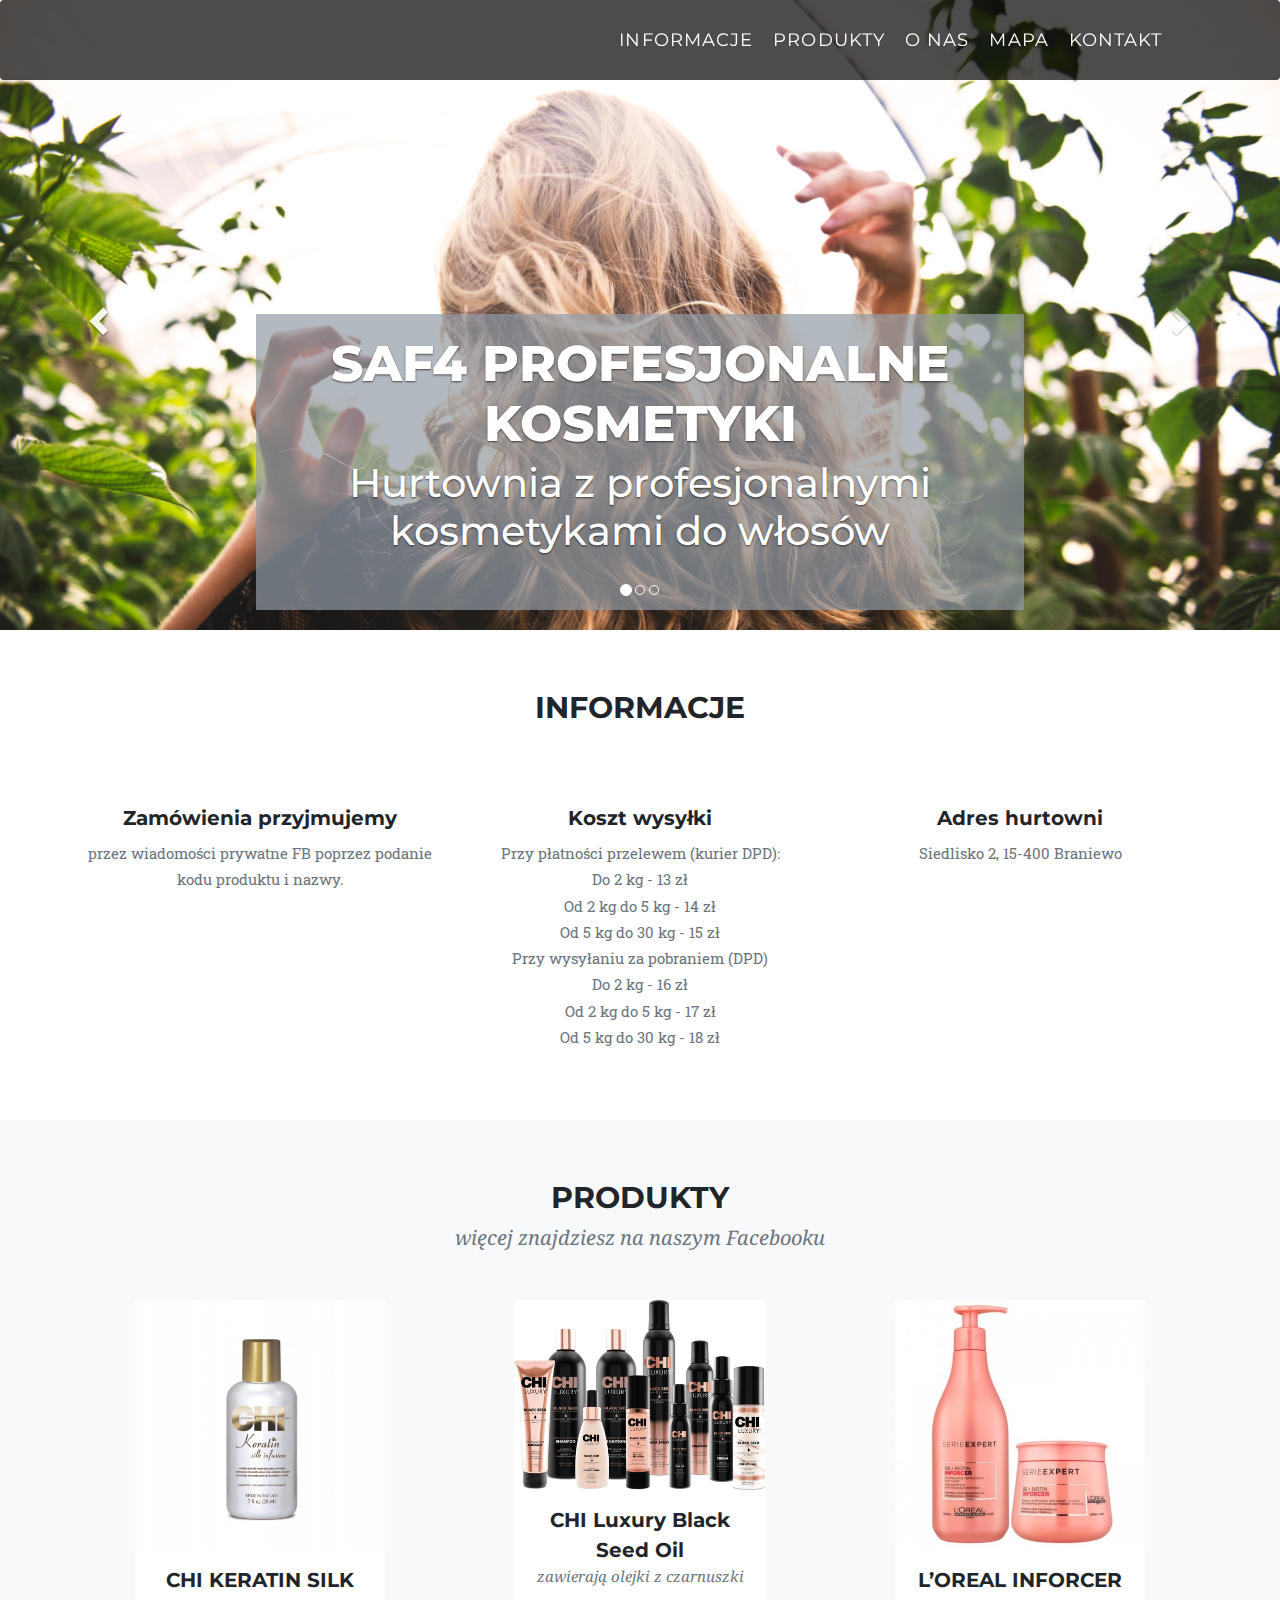
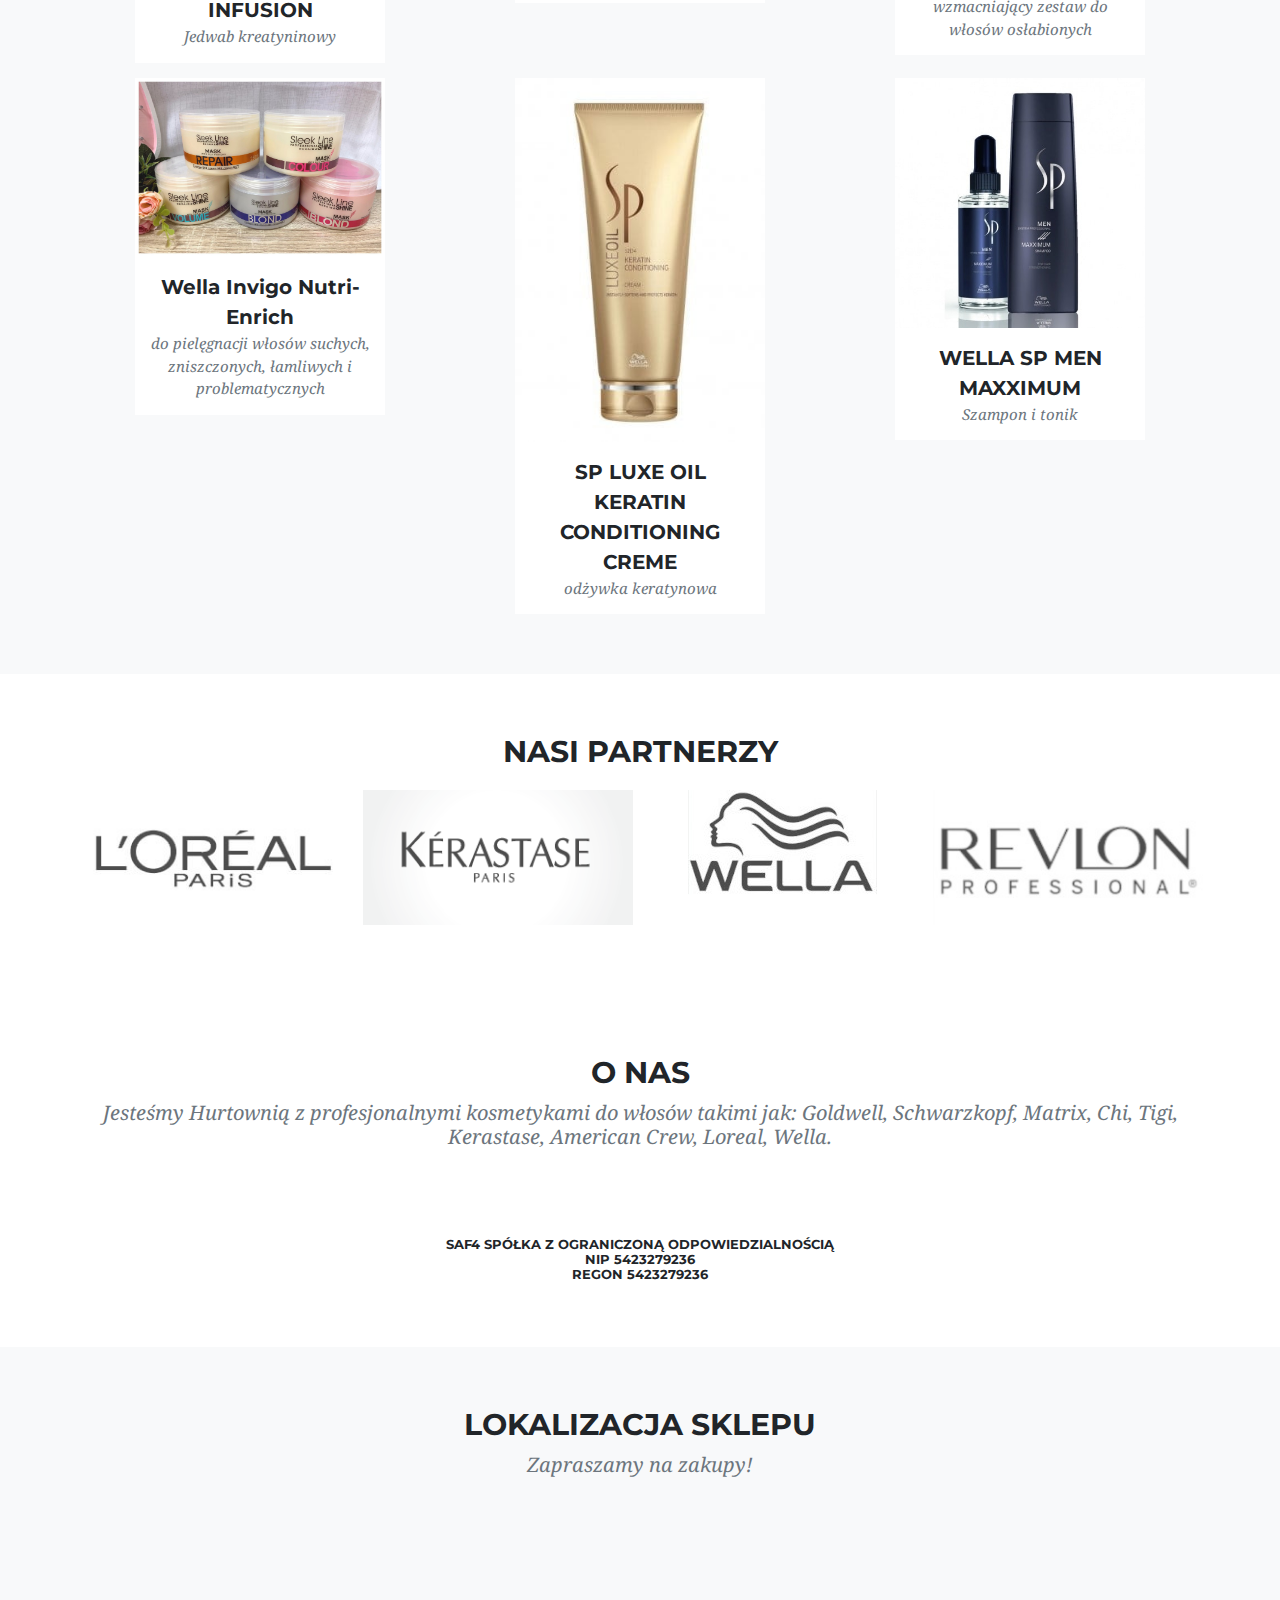
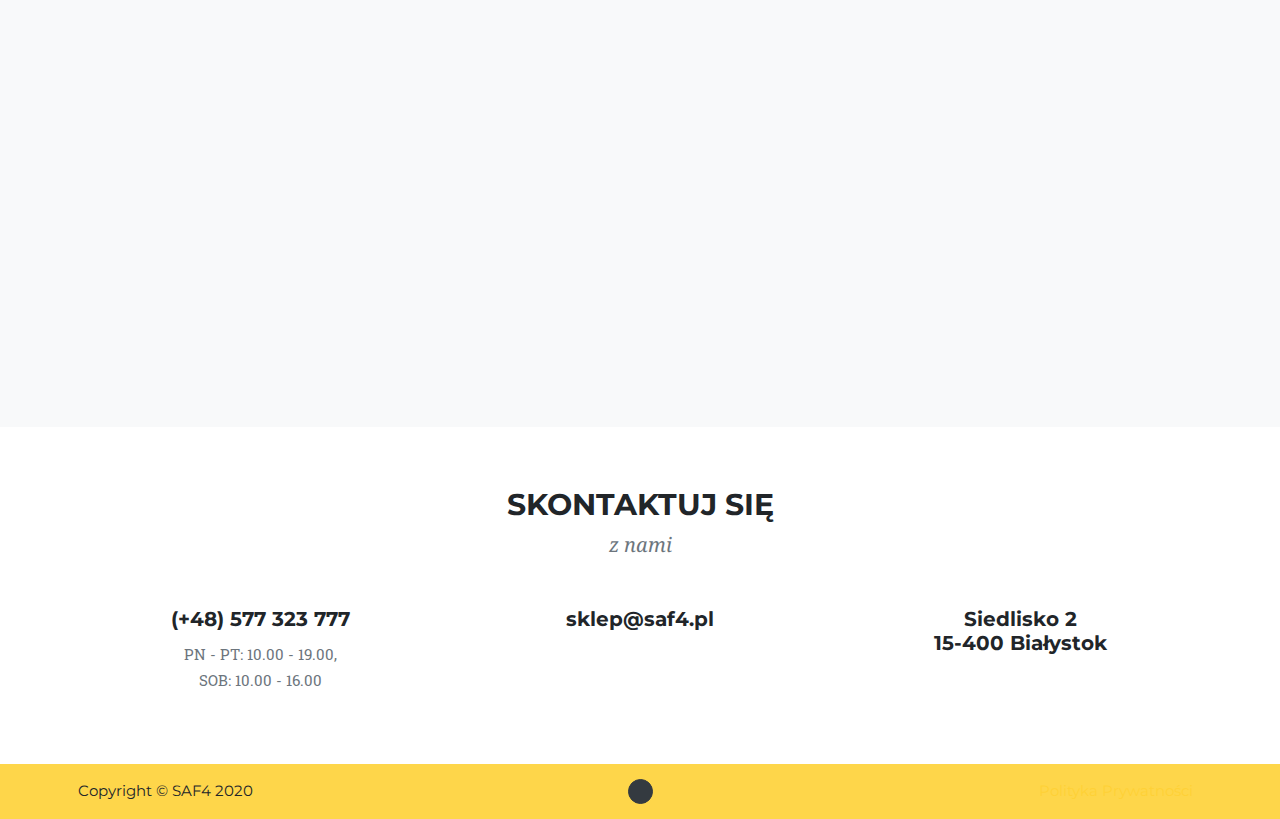
==== commit 8939ff07: "informations update" ====
--- a/index.html
+++ b/index.html
@@ -5,7 +5,7 @@
         <meta name="viewport" content="width=device-width, initial-scale=1, shrink-to-fit=no" />
         <meta name="description" content="one-pager" />
         <meta name="author" content="Karolina Pietryńczak" />
-        <title>Saf4 - kosmetyki do włosów</title>
+        <title>Saf4 - hurtownia kosmetyków do włosów</title>
        
         <!-- Font Awesome icons (free version)-->
         <script src="https://use.fontawesome.com/releases/v5.13.0/js/all.js" crossorigin="anonymous"></script>
@@ -22,6 +22,15 @@
         <a href="https://www.freepik.com/photos/hair">Hair photo created by freepik - www.freepik.com</a>-->
         <!-- Core theme CSS (includes Bootstrap)-->
         <link href="css/styles.css" rel="stylesheet" />
+        <script type="text/javascript" src="//code.jquery.com/jquery-1.9.1.min.js"></script>
+        <script type="text/javascript" src="//ciasteczka.eu/cookiesEU-latest.min.js"></script>
+        <script type="text/javascript">
+
+            jQuery(document).ready(function(){
+                jQuery.fn.cookiesEU();
+            });
+            
+            </script>
     </head>
     <body id="page-top">
         <!-- Navigation-->
@@ -39,7 +48,7 @@
                         <li class="nav-item"><a class="nav-link js-scroll-trigger" href="#about">O nas</a></li>
                         <li class="nav-item"><a class="nav-link js-scroll-trigger" href="#map">Mapa</a></li>
                         <li class="nav-item"><a class="nav-link js-scroll-trigger" href="#contactUs">Kontakt</a></li>
-                        <li class="nav-item"><a class="nav-link js-scroll-trigger" href="https://www.facebook.com/Centrum-Urody-Saf4-profesjonalne-kosmetyki-do-w%C5%82os%C3%B3w-1638990326233870/"><i class="fab fa-facebook fa-1x"></i></a></li>
+                        <li class="nav-item"><a class="nav-link js-scroll-trigger" href="https://www.facebook.com/SAF4-Profesjonalne-Kosmetyki-2506318472927301/"><i class="fab fa-facebook fa-1x"></i></a></li>
                
                     </ul>
                 </div>
@@ -58,27 +67,27 @@
             <!-- Wrapper for slides -->
             <div class="carousel-inner" role="listbox">
               <div class="item active">
-                <img src="../startbootstrap-agency-gh-pages/assets/img/blond.jpg" alt="Header Photo">
+                <img src="assets/img/blond.jpg" alt="Header Photo">
                 <div class="carousel-caption">
-                  <h2 class="animated zoomIn" style="animation-delay: 0.5s">Centrum Urody Saf4 </h2>
-                  <h3 class="animated zoomIn" style="animation-delay: 1s">profesjonalne kosmetyki do włosów</h3>
+                  <h2 class="animated zoomIn" style="animation-delay: 0.5s">SAF4 Profesjonalne Kosmetyki</h2>
+                  <h3 class="animated zoomIn" style="animation-delay: 1s">Hurtownia z profesjonalnymi kosmetykami do włosów</h3>
                 </div>
               </div>
               <div class="item">
-                <img src="../startbootstrap-agency-gh-pages/assets/img/jump.jpg" alt="Header Photo">
+                <img src="assets/img/jump.jpg" alt="Header Photo">
                 <div class="carousel-caption">
                   <h2 class="animated zoomIn" style="animation-delay: 0.5s">Już niedługo!</h2>
                   <h3 class="animated zoomIn" style="animation-delay: 1s">Będzie dostępny Nasz sklep internetowy!</h3>
                 </div>
               </div>
               <div class="item">
-                <img src="../startbootstrap-agency-gh-pages/assets/img/hair.jpg" alt="Header Photo">
+                <img src="assets/img/hair.jpg" alt="Header Photo"> 
                 <div class="carousel-caption">
                   <h2 class="animated zoomIn" style="animation-delay: 0.5s">Prowadzimy sprzedaż profesjonalnych kosmetyków do włosów</h2>
-                  <h3 class="animated zoomIn" style="animation-delay: 1s">w sklepie stacjonarnym oraz przez stronę na Facebooku</h3>
+                  <h3 class="animated zoomIn" style="animation-delay: 1s">przez stronę na Facebooku</h3>
                 </div>
               </div>
-        
+              
             </div>
         
             <!-- Controls -->
@@ -107,7 +116,7 @@
                         </span>
                         <h4 class="my-3">Zamówienia przyjmujemy</h4>
                         <p class="text-muted">przez wiadomości prywatne FB poprzez podanie kodu produktu i nazwy.</p>
-                        <a class="nav-link js-scroll-trigger" href="https://www.facebook.com/Centrum-Urody-Saf4-profesjonalne-kosmetyki-do-w%C5%82os%C3%B3w-1638990326233870/"><i class="fab fa-facebook fa-5x"></i></a>
+                        <a class="nav-link js-scroll-trigger" href="https://www.facebook.com/SAF4-Profesjonalne-Kosmetyki-2506318472927301/"><i class="fab fa-facebook fa-5x"></i></a>
                     </div>
                     <div class="col-md-4">
                         <span class="fa-stack fa-4x">
@@ -129,8 +138,8 @@
                             <i class="fas fa-circle fa-stack-2x text-primary"></i>
                             <i class="fas fas fa-store fa-stack-1x fa-inverse"></i>
                         </span>
-                        <h4 class="my-3">Sklep stacjonarny</h4>
-                        <p class="text-muted">mieści się w Białymstoku przy ulicy Upalnej 5 (wejście do Fartlandii).</p>
+                        <h4 class="my-3">Adres hurtowni</h4>
+                        <p class="text-muted">Siedlisko 2, 15-400 Braniewo</p>
                     </div>
                 </div>
             </div>
@@ -141,7 +150,7 @@
                 <div class="text-center">
                     <h2 class="section-heading text-uppercase">Produkty</h2>
                     <h3 class="section-subheading text-muted">więcej znajdziesz na naszym Facebooku
-                        <a class="nav-link js-scroll-trigger" href="https://www.facebook.com/Centrum-Urody-Saf4-profesjonalne-kosmetyki-do-w%C5%82os%C3%B3w-1638990326233870/"><i class="fab fa-facebook fa-2x"  style="color:#3b5998;"></i></a>
+                        <a class="nav-link js-scroll-trigger" href="https://www.facebook.com/SAF4-Profesjonalne-Kosmetyki-2506318472927301/"><i class="fab fa-facebook fa-2x"  style="color:#3b5998;"></i></a>
                     </h3>
                 </div>
                 <div class="row">
@@ -154,8 +163,8 @@
                                 <img class="img-fluid" src="assets/img/portfolio/chi.jpg" alt="" />
                             </a>
                             <div class="portfolio-caption">
-                                <div class="portfolio-caption-heading">CHI TRANSFORMATION SOLUTION SYSTEM</div>
-                                <div class="portfolio-caption-subheading text-muted">System trwałego prostowania włosów od Farouk Systems</div>
+                                <div class="portfolio-caption-heading">CHI KERATIN SILK INFUSION</div>
+                                <div class="portfolio-caption-subheading text-muted">Jedwab kreatyninowy</div>
                             </div>
                         </div>
                     </div>
@@ -165,11 +174,11 @@
                                 <div class="portfolio-hover">
                                     <div class="portfolio-hover-content"><i class="fas fa-plus fa-3x"></i></div>
                                 </div>
-                                <img class="img-fluid" src="assets/img/portfolio/sleek.jpg" alt="" />
+                                <img class="img-fluid" src="assets/img/portfolio/chi2.jpg" alt="" />
                             </a>
                             <div class="portfolio-caption">
-                                <div class="portfolio-caption-heading">MARKA STAPIZ</div>
-                                <div class="portfolio-caption-subheading text-muted">Codzienna pielęgnacja włosów blond i siwych</div>
+                                <div class="portfolio-caption-heading">CHI Luxury Black Seed Oil</div>
+                                <div class="portfolio-caption-subheading text-muted">zawierają olejki z czarnuszki</div>
                             </div>
                         </div>
                     </div>
@@ -179,11 +188,11 @@
                                 <div class="portfolio-hover">
                                     <div class="portfolio-hover-content"><i class="fas fa-plus fa-3x"></i></div>
                                 </div>
-                                <img class="img-fluid" src="assets/img/portfolio/acid.jpg" alt="" />
+                                <img class="img-fluid" src="assets/img/portfolio/serie.jpg" alt="" />
                             </a>
                             <div class="portfolio-caption">
-                                <div class="portfolio-caption-heading">ACID BALANCE</div>
-                                <div class="portfolio-caption-subheading text-muted">do pielęgnacji włosów po zabiegach koloryzacyjnych</div>
+                                <div class="portfolio-caption-heading">L’OREAL INFORCER</div>
+                                <div class="portfolio-caption-subheading text-muted">wzmacniający zestaw do włosów osłabionych</div>
                             </div>
                         </div>
                     </div>
@@ -196,8 +205,8 @@
                                 <img class="img-fluid" src="assets/img/portfolio/MASKI STAPIZ.jpg" alt="" />
                             </a>
                             <div class="portfolio-caption">
-                                <div class="portfolio-caption-heading">MASKI STAPIZ</div>
-                                <div class="portfolio-caption-subheading text-muted">do pielęgnacji włosów suchych oraz po zabiegach chemicznych</div>
+                                <div class="portfolio-caption-heading">Wella Invigo Nutri-Enrich</div>
+                                <div class="portfolio-caption-subheading text-muted">do pielęgnacji włosów suchych, zniszczonych, łamliwych i problematycznych</div>
                             </div>
                         </div>
                     </div>
@@ -207,11 +216,11 @@
                                 <div class="portfolio-hover">
                                     <div class="portfolio-hover-content"><i class="fas fa-plus fa-3x"></i></div>
                                 </div>
-                                <img class="img-fluid" src="assets/img/portfolio/botanic.jpg" alt="" />
+                                <img class="img-fluid" src="assets/img/portfolio/sp.jpg" alt="" />
                             </a>
                             <div class="portfolio-caption">
-                                <div class="portfolio-caption-heading">BOTANIC HARMONY</div>
-                                <div class="portfolio-caption-subheading text-muted">92% składników pochodzenia naturalnego</div>
+                                <div class="portfolio-caption-heading">SP LUXE OIL KERATIN CONDITIONING CREME </div>
+                                <div class="portfolio-caption-subheading text-muted">odżywka keratynowa</div>
                             </div>
                         </div>
                     </div>
@@ -224,8 +233,8 @@
                                 <img class="img-fluid" src="assets/img/portfolio/wella.jpg" alt="" />
                             </a>
                             <div class="portfolio-caption">
-                                <div class="portfolio-caption-heading">INVIGO NUTRI-ENRICH</div>
-                                <div class="portfolio-caption-subheading text-muted">do codziennej pielęgnacji włosów suchych</div>
+                                <div class="portfolio-caption-heading">WELLA SP MEN MAXXIMUM</div>
+                                <div class="portfolio-caption-subheading text-muted">Szampon i tonik</div>
                             </div>
                         </div>
                     </div>
@@ -259,14 +268,10 @@
             <div class="container">
                 <div class="text-center">
                     <h2 class="section-heading text-uppercase">O nas</h2>
-                    <h3 class="section-subheading text-muted">Jesteśmy sklepem z profesjonalnymi kosmetykami do włosów, u nas każdy znajdzie coś dla siebie.<br> Posiadamy w sprzedaży m.in. Loreal, Kerastase, Wella, Goldwell, Matrix, Londa, Chi, Revlon, American Crew, Batiste, RefectoCil, Tigi. </h3><br><br><br>
+                    <h3 class="section-subheading text-muted">Jesteśmy Hurtownią z profesjonalnymi kosmetykami do włosów takimi jak: Goldwell, Schwarzkopf, Matrix, Chi, Tigi, Kerastase, American Crew, Loreal, Wella.<br><br><br>  
                     <h5>SAF4 SPÓŁKA Z OGRANICZONĄ ODPOWIEDZIALNOŚCIĄ<br>
-                        KRS 0000686533<br>
                         NIP 5423279236 <br>
-                        REGON 367787300 <br>
-                        <!-- Data rejestracji KRS 13 lipca 2017 r.<br> -->
-                        Adres siedziby: 
-                        Siedlisko 2, 15-400 Braniewo, Polska</h5><br>
+                        REGON 5423279236
                 </div>
                 
             </div>
@@ -279,14 +284,14 @@
                     <h3 class="section-subheading text-muted">Zapraszamy na zakupy!</h3>
                 </div>
                 <div class="row">
-                    <iframe src="https://www.google.com/maps/embed?pb=!1m18!1m12!1m3!1d598.5231237834665!2d23.103845642675722!3d53.12648516543098!2m3!1f0!2f0!3f0!3m2!1i1024!2i768!4f13.1!3m3!1m2!1s0x471ffb8418f0ca81%3A0x1e0d2dd81cf389a9!2sFartlandia-%20Centrum%20Artyku%C5%82%C3%B3w%20dzieci%C4%99cych!5e0!3m2!1spl!2spl!4v1599162629270!5m2!1spl!2spl" 
-                        width="100%" 
-                        height="450" 
-                        frameborder="0" 
-                        style="border:0;"
-                        allowfullscreen="" 
-                        aria-hidden="false" 
-                        tabindex="0">
+                    <iframe src="https://www.google.com/maps/embed?pb=!1m18!1m12!1m3!1d88409.72352092434!2d19.770203995352947!3d54.38821949214575!2m3!1f0!2f0!3f0!3m2!1i1024!2i768!4f13.1!3m3!1m2!1s0x46e2d1c26efb2599%3A0x81acf7a0444567db!2sSiedlisko%202%2C%2014-500%20Rusy!5e0!3m2!1spl!2spl!4v1599218643064!5m2!1spl!2spl" 
+                    width="100%" 
+                    height="450" 
+                    frameborder="0" 
+                    style="border:0;" 
+                    allowfullscreen="" 
+                    aria-hidden="false" 
+                    tabindex="0">
                     </iframe>
                 <div class="row">
                 </div>
@@ -306,7 +311,7 @@
                             <i class="fas fa-circle fa-stack-2x text-primary"></i>
                             <i class="fas fa-phone fa-stack-1x fa-inverse"></i>
                         </span>
-                        <h4 class="my-3">(+48) 577 916 555</h4>
+                        <h4 class="my-3">(+48) 577 323 777</h4>
                         <p class="text-muted">PN - PT: 10.00 - 19.00,<br>SOB: 10.00 - 16.00</p>
                     </div>
                     <div class="col-md-4">
@@ -314,16 +319,16 @@
                             <i class="fas fa-circle fa-stack-2x text-primary"></i>
                             <i class="fas fa-at fa-stack-1x fa-inverse"></i>
                         </span>
-                        <h4 class="my-3">centrumurodysaf4@gmail.com</h4>
+                        <h4 class="my-3">sklep@saf4.pl</h4>
                     </div>
                     <div class="col-md-4">
                         <span class="fa-stack fa-4x">
                             <i class="fas fa-circle fa-stack-2x text-primary"></i>
                             <i class="fas fas fa-map-marker-alt fa-stack-1x fa-inverse"></i>
                         </span>
-                        <h4 class="my-3">ul. Upalna 5<br>
-                            15-688 Białystok</h4>
-                        <p class="text-muted">wejście do Fartlandii</p>
+                        <h4 class="my-3">Siedlisko 2<br>
+                            15-400 Białystok</h4>
+                        
                     </div>
                 </div>
             </div>
@@ -334,7 +339,7 @@
                 <div class="row align-items-center">
                     <div class="col-lg-4 text-lg-left">Copyright © SAF4 2020</div>
                     <div class="col-lg-4 my-3 my-lg-0">
-                        <a class="btn btn-dark btn-social mx-2" href="https://www.facebook.com/Centrum-Urody-Saf4-profesjonalne-kosmetyki-do-w%C5%82os%C3%B3w-1638990326233870/"><i class="fab fa-facebook-f"></i></a>
+                        <a class="btn btn-dark btn-social mx-2" href="https://www.facebook.com/SAF4-Profesjonalne-Kosmetyki-2506318472927301/"><i class="fab fa-facebook-f"></i></a>
                     </div>
                     <div class="col-lg-4 text-lg-right">
                         <a class="mr-3" href="#!">Polityka Prywatności</a>
@@ -353,20 +358,25 @@
                             <div class="col-lg-8">
                                 <div class="modal-body">
                                     <!-- Project Details Go Here-->
-                                    <h2 class="text-uppercase">CHI TRANSFORMATION SOLUTION SYSTEM</h2>
-                                    <p class="item-intro text-muted">System trwałego prostowania włosów od Farouk Systems</p>
+                                    <h2 class="text-uppercase">CHI KERATIN SILK INFUSION</h2>
+                                    <p class="item-intro text-muted">Jedwab keratynowy</p>
                                     <img class="img-fluid d-block mx-auto" src="assets/img/portfolio/chi.jpg" alt="" />
-                                    <p>⭐️System trwałego prostowania włosów od Farouk Systems jest zaawansowaną technologią, wykorzystującą siłę ceramicznego ciepła, jonów dodatnich i ujemnych oraz wspaniały wpływ naturalnego jedwabiu.<br>
-                                        ⭐️ Nigdy wcześniej prostowane włosy nie były w tak dobrym stanie po procesie chemicznego trwałego prostowania.</p>
-                                    <p>PŁYN DOSTĘPNY W TRZECH WERSJACH W ZALEŻNOŚCI OD RODZAJU WŁOSÓW:<br>
-                                        ✔️ FORMUŁA RED (Resistant/Virgin) – włosy naturalne, oporne,<br>
-                                        ✔️ FORMUŁA BLUE (Color/Chemically) – włosy farbowane, traktowane chemicznie,<br>
-                                        ✔️ FORMUŁA GREEN (Porous/Highlighted) – włosy rozjaśniane, delikatne i porowate.<br>
-                                        
-                                        Najlepsze efekty osiągane przy współpracy z Serią CHI Infra:<br>
-                                        ✔️ Szampon CHI Infra,<br>
-                                        ✔️ Odżywka CHI Infra,<br>
-                                        ✔️ Odżywka bez spłukiwania CHI Keratin Mist,<br>
+                                    <p>Chcesz pomóc swoim słabym włosom, które są w złym stanie i wymagają intensywnej terapii? Jeśli potrzebujesz najsilniejszej regeneracji, sięgnij po jedwab keratynowy CHI Keratin. Naturalna keratyna odbudowuje zniszczoną strukturę włosa, a jedwab głęboko wnika wgłąb, by utrzymywać w nich prawidłowy poziom wilgotności oraz wygładzać porowatą strukturę. To niezwykle silna kuracja, która naprawia, leczy i nawilża suche oraz zniszczone włosy.
+
+                                        Ta skuteczna i unikalna kuracja przynosi natychmiast widoczne efekty, poprawia elastyczność włosów i zapobiega ich łamliwości, puszeniu i przesuszaniu. Zapewnia intensywne nawilżenie, nadaje delikatność miękkość i lśniący wygląd. Jedwab keratynowy to bardzo wydajny kosmetyk - pięknie pachnie i jest łatwy w zastosowaniu.
+                                        
+                                        Kuracja keratynowa - jedwab CHI Keratin zapewnia włosom najwyższy poziom pielęgnacji:
+                                        zawiera intensywnie naprawczy kompleks białka keratynowego i protein jedwabiu
+                                        jedwab nawilża, wygładza i dodaje blasku
+                                        keratyna uszczelnia włosy i odbudowuje naruszoną strukturę
+                                        włosy stają się zdrowsze, lśniące i jedwabiste w dotyku
+                                        nasącza uszkodzone miejsca dawką rekonstruującej keratyny
+                                        poprawia elastyczność i poziom nawilżenia włosów
+                                        jest łatwa w użyciu i nie wymaga spłukiwania
+                                        może być stosowana codziennie
+                                        produkt nie był testowany na zwierzętach
+                                        Sposób użycia:
+                                        Po użyciu szamponu i odżywki CHI Keratin rozetrzeć 2-3 krople jedwabiu w dłoniach i rozprowadzić na całej długości włosów, szczególnie uwzględniając końcówki. Nie spłukiwać.
                                         ✔️ Jedwab naturalny CHI Silk Infusion.</p>
                                     <button class="btn btn-primary closeButton" data-dismiss="modal" type="button">
                                         <i class="fas fa-times mr-1"></i>
@@ -389,48 +399,10 @@
                             <div class="col-lg-8">
                                 <div class="modal-body">
                                     <!-- Project Details Go Here-->
-                                    <h2 class="text-uppercase">marka Stapiz</h2>
-                                    <p class="item-intro text-muted">Codzienna pielęgnacja włosów blond i siwych</p>
-                                    <img class="img-fluid d-block mx-auto" src="assets/img/portfolio/sleek.jpg" alt="" />
-                                    <p>Codzienna pielęgnacja włosów w kolorze blond lub siwych bywa nie tylko bardzo trudna ale i czasochłonna ⏰
-
-                                        Dlatego też doskonałym wyborem wydaje się być marka Stapiz ✨<br>
-                                        
-                                        ⭐️ Szampon Sleek Line BLUSH BLOND<br>
-                                        🌿 300 ml - 7.70 zł<br>
-                                        🌿 1000 ml - 18.10 zł<br>
-                                        ✔️ Przeznaczony do włosów blond, rozjaśnianych i miedzianych.<br>
-                                        ✔️ Profesjonalna formuła szamponu podkreśla i akcentuje rumiane odcienie blond oraz pogłębia kolor włosów rudych.<br>
-                                        ✔️ Włosom blond, ombre, rozjaśnionym nada wyrazisty odcień o różowej tonacji.<br>
-                                        ✔️ Włosy siwe i rozjaśnione uzyskają pastelowy lekko różowy odcień, rozświetlenie i perłowy blask.<br>
-                                        ✔️ Zawarte proteiny jedwabiu doskonale regenerują zniszczoną strukturę włosa a Pantenol nawilża, wzmacnia włosy, nadając im połysk.<br>
-                                        
-                                        ⭐️ Maska Sleek Line BLUSH BLOND<br>
-                                        🌿 250 ml - 11.80 zł<br>
-                                        🌿 1000 ml - 31.20 zł<br>
-                                        ✔️ Przeznaczona do włosów blond, rozjaśnianych oraz rudych.<br>
-                                        ✔️ Nadaje lekko różowy odcień, rozświetlenie i perłowy blask.<br>
-                                        ✔️ Doda głębi koloru włosom rudym.<br>
-                                        ✔️ Specjalnie dobrana formuła oleju z awokado, słonecznikowego oraz witaminy E wzmacnia, zmiękcza i wygładza włosy.<br>
-                                        ✔️ Pantenol skutecznie chroni przed wysoką temperaturą, przesuszeniem i łamaniem podczas czesania.<br>
-                                        ✔️ Proteiny jedwabiu regenerują włosy nadając im zdrowy wygląd, gładkość i połysk.<br>
-                                        
-                                        ⭐️ Szampon Sleek Line BLOND<br>
-                                        🌿 300 ml - 7.50 zł<br>
-                                        🌿 1000 ml - 17.50 zł<br>
-                                        ✔️ Przeznaczony do włosów blond, siwych i rozjaśnianych.<br>
-                                        ✔️ Specjalna formuła zapewnia włosom platynowy odcień.<br>
-                                        ✔️ Zawarte proteiny jedwabiu doskonale regenerują zniszczoną strukturę włosa.<br>
-                                        ✔️ Delikatnie myje, eliminując żółty odcień włosa.<br>
-                                        
-                                        ⭐️ Maska Sleek Line BLOND<br>
-                                        🌿 250 ml - 11.70 zł<br>
-                                        🌿 1000 ml - 30.50 zł<br>
-                                        ✔️ Przeznaczona do włosów blond, siwych i rozjaśnianych.<br>
-                                        ✔️ Specjalna formuła zapewnia włosom platynowy odcień.<br>
-                                        ✔️ Zawarte proteiny jedwabiu doskonale regenerują zniszczoną strukturę włosa.<br>
-                                        ✔️ Eliminuje żółty odcień włosa.<br>
-                                        ✔️ Efekt jest widoczny już po pierwszym użyciu.</p>
+                                    <h2 class="text-uppercase">CHI Luxury Black Seed Oil</h2>
+                                    <p class="item-intro text-muted">zawierają olejki z czarnuszki</p>
+                                    <img class="img-fluid d-block mx-auto" src="assets/img/portfolio/chi2.jpg" alt="" />
+                                    <p>Luksusowa seria kosmetyków do pielęgnacji włosów, która odmładza, rewitalizuje i wzmacnia włosy dzięki zawartości olejku z czarnuszki. Ten egzotyczny olejek znany jest z bogactwa składników odżywczych, które dodają włosom blasku i jedwabistej miękkości. Olejek z czarnuszki jest jednym z najbardziej cenionych olejów od czasów starożytnych Egipcjan ze względu na właściwości upiększające. Zawiera on nienasycone kwasy tłuszczowe i przeciwutleniacze, które wspaniale nawilżają i odmładzają włosy od nasady aż po same końce💎</p>
                                     <button class="btn btn-primary" data-dismiss="modal" type="button">
                                         <i class="fas fa-times mr-1"></i>
                                         Zamknij Okno
@@ -452,34 +424,20 @@
                             <div class="col-lg-8">
                                 <div class="modal-body">
                                     <!-- Project Details Go Here-->
-                                    <h2 class="text-uppercase">Acid Balance</h2>
-                                    <p class="item-intro text-muted">do pielęgnacji włosów po zabiegach koloryzacyjnych</p>
-                                    <img class="img-fluid d-block mx-auto" src="assets/img/portfolio/acid.jpg" alt="" />
-                                    <p>
-                                        🌷 Linia profesjonalych kosmetyków do włosów, o kwaśnym pH, zalecana jest do pielęgnacji włosów po zabiegach koloryzacyjnych.<br>
-                                        🌷 Zawarte w szamponach ekstrakty owocowe, idealnie zakwaszają włosy, dzięki czemu następuje zamknięcie łuski włosa.<br>
-                                        🌷 Dzięki temu Acid Balance to doskonała ochrona intensywność i głębi koloru włosów.<br>
-                                        
-                                        🌷 Szampon Acid Balance<br>
-                                        ✔️ Szampon zakwaszający doskonale oczyszcza włosy po zabiegach fryzjerskich, szczególnie farbowania lub rozjaśniania.<br>
-                                        ✔️ Nowoczesna receptura szamponu umożliwia zamknięcie łuski włosa, dzięki czemu włosy uzyskują intensywny kolor, który utrzymuje się dłużej.<br>
-                                        ✔️ Szampon pozwala prawidłowo oczyścić włosy, idealnie przygotowując je do kolejnych zabiegów fryzjerskich.<br>
-                                        ✔️ Szampon pozwala uzyskać efekt zdrowych, pełnych blasku i świeżości włosów, zaś zawarta w nim allantoina oraz gliceryna troszczą się o skórę głowy, doskonale ją nawilżając.<br>
-                                        
-                                        🌷 Maska Acid Balance
-                                        ✔️ Maska do włosów o kwaśnym pH, polecana do profesjonalnej pielęgnacji włosów po zabiegach farbowania.<br>
-                                        ✔️ Unikalne zestawienie ekstraktów z winogron i owoców cytrusowych, charakteryzuje się silnym działaniem zakwaszającym co stanowi doskonałą pielęgnację i ochronę intensywności koloru.<br>
-                                        ✔️ Zawarte proteiny jedwabiu wnikają głęboko do wnętrza włosa, dostarczając niezbędnych składników odżywczych.<br>
-                                        ✔️ Dbając o gospodarkę wodną łusek włosa, doskonale chronią przed przesuszeniem i kruszeniem.<br>
-                                        ✔️ Zastosowany w Masce Acid Balance filtr tworzy na powierzchni włosa równomierną błonę chroniącą włosy przed promieniowaniem UV.<br>
-                                        
-                                        🌷 Emulsja Acid Balance
-                                        ✔️ Emulsja zakwaszająca o kwaśnym pH, zalecana jest do pielęgnacji włosów po profesjonalnych zabiegach koloryzacyjnych.<br>
-                                        ✔️ Zawarte ekstrakty owocowe, idealnie zakwaszają włosy, dzięki czemu następuje zamknięcie łuski włosa, pozwala to doskonale chronić intensywność i głębię koloru włosów.<br>
-                                        ✔️ Ekstrakty z owoców cytrusowych oraz z winogron dostarczają włosom bogatych składników odżywczych, nadając im naturalny zdrowy wygląd, połysk i elastyczność.<br>
-                                        ✔️ Zapobiega nadmiernemu wysuszeniu, neutralizując ujemny ładunek włosa działają elektrostatycznie.<br>
-                                        ✔️ Proteiny jedwabiu intensywnie regenerują łuski włosa, dzięki czemu włosy są miękkie, lśniące i lepiej się układają.<br>
-                                        ✔️ Zawarty w balsamie filtr dodatkowo chroni włosy przed promieniowaniem UV.</p>
+                                    <h2 class="text-uppercase">L’OREAL INFORCER</h2>
+                                    <p class="item-intro text-muted">wzmacniający zestaw do włosów osłabionych</p>
+                                    <img class="img-fluid d-block mx-auto" src="assets/img/portfolio/serie.jpg" alt="" />
+                                    <p>Działanie:
+
+                                        Wzmacniający szampon oraz maska do włosów osłabionych i łamliwych. Włosy wydają się mocniejsze, a włókno włosa odporne na uszkodzenia.
+                                        
+                                        Technologia
+                                        
+                                        Profesjonalna formuła wzbogacona w witaminę B6 i biotynę dla natychmiastowej ochrony włosów łamliwych.
+                                        
+                                        Sposób użycia
+                                        
+                                        Rozprowadzić niewielką ilość szamponu L'Oreal Professionnel Inforcer na wilgotnych włosach. Myj włosy całymi dłońmi jednocześnie delikatnie masując skórę głowy. Jeżeli zachodzi taka potrzeba czynność można powtórzyć. Dokładnie spłukać. Nałożyć na wilgotne porcję maski L'Oreal Professionnel Inforcer, wielkości orzecha laskowego na długości i końce, a następnie pozostawić na 5 minut. Dokładnie spłukać.</p>
                                     
                                     <button class="btn btn-primary" data-dismiss="modal" type="button">
                                         <i class="fas fa-times mr-1"></i>
@@ -502,50 +460,17 @@
                             <div class="col-lg-8">
                                 <div class="modal-body">
                                     <!-- Project Details Go Here-->
-                                    <h2 class="text-uppercase">MASKI STAPIZ</h2>
-                                    <p class="item-intro text-muted">do pielęgnacji włosów suchych oraz po zabiegach chemicznych</p>
-                                    <img class="img-fluid d-block mx-auto" src="assets/img/portfolio/MASKI STAPIZ.jpg" alt="" />
-                                    <p>🌷 Maska Sleek Line REPAIR<br>
-                                        250 ml - 10,50 zł<br>
-                                        1000 ml - 26 zł<br>
-                                        ✔️ Polecana jest do pielęgnacji włosów suchych oraz po zabiegach chemicznych.<br>
-                                        ✔️ Dzięki wyciągom roślinnym i proteinom jedwabiu głęboko odżywia strukturę włosa od nasady aż po same końce, przywraca im miękkość i sprężystość.<br>
-                                        ✔️ Maska łatwo rozprowadza się na włosach ułatwiając ich rozczesywanie i układanie, przywraca włosom zdrowy wygląd powoduje, że stają się one silniejsze, bardziej lśniące i gładsze w dotyku.<br>
-                                        ✔️ Systematyczne stosowanie maski sprawia, że włosy odzyskują piękny, zdrowy wygląd oraz poprawia się ich kondycja.<br>
-                                        <br>
-                                        🌷 Maska Sleek Line COLOUR<br>
-                                        250 ml - 10,50 zł<br>
-                                        1000 ml - 26 zł<br>
-                                        ✔️ Maska do włosów farbowanych, intensywnie nawilża podkreślając kolor, nadając mu nowego blasku.<br>
-                                        ✔️ Chroni przed wpływem czynników zewnętrznych.<br>
-                                        ✔️ Zawiera filtr UV.<br>
-                                        ✔️ Wydłuża trwałość i świeżość koloru.<br>
-                                        <br>
-                                        🌷 Maska Sleek Line VOLUME<br>
-                                        250 ml - 10,50 zł<br>
-                                        1000 ml - 26 zł<br>
-                                        ✔️ Przeznaczona do włosów cienkich i delikatnych, zwiększa objętość u nasady, nawilża nie obciążając włosów.<br>
-                                        ✔️ Nadaje gęstość, miękkość i pogrubienie włókna włosowego.<br>
-                                        ✔️ Chroni przed wpływem czynników zewnętrznych.<br>
-                                        <br>
-                                        🌷 Maska Sleek Line BLOND<br>
-                                        250 ml - 11,70 zł<br>
-                                        1000 ml - 30,50 zł<br>
-                                        ✔️ Przeznaczona do włosów blond, siwych i rozjaśnianych.<br>
-                                        ✔️ Specjalna formuła zapewnia włosom platynowy odcień.<br>
-                                        ✔️ Zawarte proteiny jedwabiu doskonale regenerują zniszczoną strukturę włosa.<br>
-                                        ✔️ Eliminuje żółty odcień włosa.<br>
-                                        ✔️ Efekt jest widoczny już po pierwszym użyciu.<br>
-                                        <br>
-                                        🌷 Maska Sleek Line BLUSH BLOND<br>
-                                        250 ml - 11,80 zł<br>
-                                        1000 ml - 31,20 zł<br>
-                                        ✔️ Przeznaczona do włosów blond, rozjaśnianych oraz rudych.<br>
-                                        ✔️ Nadaje lekko różowy odcień, rozświetlenie i perłowy blask.<br>
-                                        ✔️ Doda głębi koloru włosom rudym.<br>
-                                        ✔️ Specjalnie dobrana formuła oleju z awokado, słonecznikowego oraz witaminy E wzmacnia, zmiękcza i wygładza włosy.<br>
-                                        ✔️ Pantenol skutecznie chroni przed wysoką temperaturą, przesuszeniem i łamaniem podczas czesania.<br>
-                                        ✔️ Proteiny jedwabiu regenerują włosy nadając im zdrowy wygląd, gładkość i połysk.</p>
+                                    <h2 class="text-uppercase">Wella Invigo Nutri-Enrich</h2>
+                                    <p class="item-intro text-muted">do pielęgnacji włosów suchych, zniszczonych, łamliwych i problematycznych</p>
+                                    <img class="img-fluid d-block mx-auto" src="assets/img/portfolio/wella2.jpg" alt="" />
+                                    <p>Zestaw 10 szklanych fiolek Wella Invigo Nutri-Enrich to wybawienie dla włosów suchych, zniszczonych, łamliwych i problematycznych. Jedno miniaturowe opakowanie jest w stanie błyskawicznie poprawić kondycję pasm, a cała kuracja zapewni zachwycające i trwałe rezultaty.
+
+                                        Serum Wella Invigo Nutri-Enrich bazuje na składniku uwielbianym przez włosy - wyciągu z jedwabiu. Ta substancja maksymalnie i dogłębnie nawilża pukle, wygładza ich strukturę i zamyka łuski. Włosy stają się olśniewająco gładkie, miękkie i delikatne, a ich lśniąca i śliska wręcz powierzchnia uniemożliwia plątanie się pasm. Dodatek pantenolu normalizuje stan skóry głowy, a także kondycjonuje fryzurę.
+                                        
+                                        Efekty po zastosowaniu serum są zachwycające: suche i zniszczone włosy zostają zregenerowane, matowe pukle odzyskują blask i witalność, a szorstkie i sztywne kosmyki przemieniają się w pasma elastyczne, miękkie i delikatne.
+                                        
+                                        Pojemność:
+                                        8x10ml</p>
                                     
                                     <button class="btn btn-primary" data-dismiss="modal" type="button">
                                         <i class="fas fa-times mr-1"></i>
@@ -568,33 +493,23 @@
                             <div class="col-lg-8">
                                 <div class="modal-body">
                                     <!-- Project Details Go Here-->
-                                    <h2 class="text-uppercase">BOTANIC HARMONY</h2>
-                                    <p class="item-intro text-muted">92% składników pochodzenia naturalnego</p>
-                                    <img class="img-fluid d-block mx-auto" src="assets/img/portfolio/botanic.jpg" alt="" />
-                                    <p>🌷 Nowa linia kosmetyków Botanic Harmony to produkty powstałe na bazie starannie wyselekcjonowanych składników pochodzenia naturalnego.<br>
-                                        🌷 Oparte na prostych recepturach i procesach wytwarzania, gwarantują doskonałe rezultaty.<br>
-                                        🌷 Składniki aktywne i ekstrakty zawarte w produktach, zostały pozyskane w zrównoważony sposób, aby mogły zostać zamknięte w wegańskich formułach o udowodnionej sile działania.<br>
-                                        <br>
-                                        ⭐️ Olejek do włosów na bazie naturalnych, lekkich emolientów z dodatkiem olejów zimnotłoczonych z nasion malin i rokitnika. Nadaje połysk, miękkość oraz redukuje puszenie się włosów. Tworzy naturalną warstwę ochronną. Nie obciąża. Zastosowanie bezpośrednio na bardzo suchą skórę głowy intensywnie ją odżywi.<br>
-                                        28 ml - 24.40 zł<br>
-                                        <br>
-                                        ⭐️ Baza oczyszczająca do skóry głowy oparta na naturalnym mydle kastylijskim. Odblokowuje mieszki włosowe, działa złuszczająco, przeciwłupieżowo i antybakteryjnie. Jest postawą zabiegów Botanic Harmony: "Oczyszczanie tłustej, nadpotliwej skóry głowy" oraz "Detoks skóry głowy i włosów"<br>
-                                        150 ml - 24.40 zł<br>
-                                        <br>
-                                        ⭐️ Szampon o neutralnym pH 6.5. Delikatnie rozchyla łuski włosa, oczyszcza włosy z zanieczyszczeń środowiskowych, pozostałości kosmetyków oraz pomaga usunąć nadmiar zrogowaciałego naskórka. Sprawia, że skóra po użyciu szamponu intensywniej wchłania składniki aktywne z zastosowanych po nim kuracji. Nie polecany do codziennego stosowania.<br>
-                                        500 ml - 28.40 zł<br>
-                                        <br>
-                                        ⭐️ Szampon pH 4.5 Skutecznie, a zarazem delikatnie oczyszcza skórę głowy i włosy. Blokuje przenikanie szkodliwych czynników, wzmacnia, uelastycznia i redukuje puszenie. Przeznaczony do częstego stosowania.<br>
-                                        500 ml - 28.40 zł<br>
-                                        <br>
-                                        ⭐️ Mleczko pH 3,5 to kojąca emulsja do skóry głowy. Łagodzi podrażnienia, głęboko nawilża, odżywia i wzmacnia barierę ochronną. Przywraca równowagę kwasowo-zasadową skóry głowy i włosów. Mleczko pH 3,5 stosować należy zawsze po użyciu Bazy oczyszczającej skórę głowy Botanic Harmony.<br>
-                                        150 ml - 20.30 zł<br>
-                                        <br>
-                                        ⭐️ Maska pH 4.5 Intensywnie wzmacniająca maska do włosów o działaniu ochronnym. Poprawia integralność strukturalną przeciwdziałając łamaniu się włosów, uelastycznia i blokuje przenikanie szkodliwych czynników środowiskowych. Pozostawia włosy miękkie, błyszczące, wygładzone, jędrne, bez efektu obciążenia. Maska polecana jest również do domowej pielęgnacji włosów.<br>
-                                        500 ml - 30.90 zł<br>
-                                        <br>
-                                        ⭐️ Odżywka pH 4.5 Lekka odżywka bez spłukiwania. Wygładza, zwiększa elastyczność włosów i przeciwdziała ich puszeniu. Tworzy ochronną tarczę, wzmacnia naturalny blask włosów. Ułatwia modelowanie włosów, podkreśla skręt włosów kręconych, nawilża oraz dyscyplinuje, bez efektu obciążenia. Polecana do domowej pielęgnacji.<br>
-                                        150 ml - 20.30 zł</p>
+                                    <h2 class="text-uppercase">SP LUXE OIL KERATIN CONDITIONING CREME</h2>
+                                    <p class="item-intro text-muted">odżywka keratynowa</p>
+                                    <img class="img-fluid d-block mx-auto" src="assets/img/portfolio/sp.jpg" alt="" />
+                                    <p>SP LUXE OIL KERATIN CONDITIONING CREME TO ODŻYWKA KERATYNOWA W KREMIE PRZEZNACZONA DO CODZIENNEJ PIELĘGNACJI WSZYSTKICH RODZAJÓW WŁOSÓW.
+                                        STANOWI OCHRONĘ PRZED SZKODLIWYM ODDZIAŁYWANIEM NEGATYWNYCH CZYNNIKÓW ZEWNĘTRZNYCH.
+                                        ZAWIERA TRZY OLEJKI:
+                                        OLEJEK ARGANOWY, ZNANY JAKO "PŁYNNE ZŁOTO", SŁYNNY DZIĘKI SWOIM ODŻYWCZYM, KOSMETYCZNYM I MEDYCZNYM WŁAŚCIWOŚCIOM.
+                                        
+                                        OLEJEK MIGDAŁOWY, ZNANY ZE SWOJEJ LEKKOŚCI ORAZ NIEZWYKŁYCH WŁAŚCIWOŚCI NAWILŻAJĄCYCH.
+                                        
+                                        OLEJEK JOJOBA, POSIADAJĄCY WŁAŚCIWOŚCI KOSMETYCZNE ORAZ SZCZEGÓLNIE POLECANY DO ZNISZCZONYCH I SUCHYCH KOŃCÓWEK.
+                                        
+                                        POŁĄCZENIE OLEJKÓW WNIKA GŁĘBOKO W STRUKTURĘ WŁOSA, TAK ABY MÓC ZMIENIĆ JĄ OD ŚRODKA ORAZ CHRONIĆ KERATYNĘ.
+                                        
+                                        SPOSÓB UŻYCIA:
+                                        NIEWIELKĄ ILOŚĆ KOSMETYKU NAŁÓŻ NA WILGOTNE, UPRZEDNIO UMYTE WŁOSY. WMASUJ DELIKATNIE W CAŁĄ DŁUGOŚĆ.
+                                        POZOSTAW NA 2-3 MINUTY. NASTĘPNIE DOKŁADNIE SPŁUCZ WODĄ.</p>
                                     
                                     <button class="btn btn-primary" data-dismiss="modal" type="button">
                                         <i class="fas fa-times mr-1"></i>
@@ -617,26 +532,36 @@
                             <div class="col-lg-8">
                                 <div class="modal-body">
                                     <!-- Project Details Go Here-->
-                                    <h2 class="text-uppercase"><br>INVIGO NUTRI-ENRICH</h2>
-                                    <p class="item-intro text-muted">do codziennej pielęgnacji włosów suchych</p>
+                                    <h2 class="text-uppercase"><br>WELLA SP MEN MAXXIMUM</h2>
+                                    <p class="item-intro text-muted">Szampon i tonik</p>
                                     <img class="img-fluid d-block mx-auto" src="assets/img/portfolio/wella.jpg" alt="" />
-                                    <p>✔️ To linia kosmetyków do codziennej pielęgnacji włosów suchych, stworzona z myślą o trwałej kuracji, odświeżeniu i wzbogaceniu włosów normalnych, cienkich oraz grubych.<br>
-                                        ✔️ Kosmetyki natychmiast wygładzają włosy, nadają im połysk oraz objętość.<br>
-                                        ✔️ Formuła Nutri-Enrich-Blend™ odżywia i wygładza suche lub nadwyrężone włosy, przywracając im naturalną witalność.<br>
-                                        ✔️ Kwas oleinowy oraz pantenol nawilżają i odżywiają włosy, a witamina E chroni je przed dodatkowym stresem (kompleks Nutri-Enrich).<br>
-                                        ✔️ Jagody goji są bogatym źródłem witamin, minerałów i peptydów.<br>
-                                        <br>
-                                        Seria zawiera:<br>
-                                        ⭐️ Szampon (50 ml - 8 zł, 250 ml - 22,90 zł, 500 ml - 39 zł, 1000 ml - 59 zł)<br>
-                                        ⭐️ Odżywkę (200 ml - 35,40 zł, 1000 ml - 81,20 zł)<br>
-                                        ⭐️ Maskę nawilżającą (30 ml - 7 zł, 150 ml - 29,90 zł, 500 ml - 62,30 zł)<br>
-                                        ⭐️ Maskę rozgrzewającą (150 ml - 37,50 zł)<br>
-                                        ⭐️ Maskę w piance (150 ml - 26.80zł)<br>
-                                        ⭐️ Maskę termiczną (150 ml - 40 zł)<br>
-                                        ⭐️ Krem wygładzający (150 ml - 32,20 zł)<br>
-                                        ⭐️ Spray wygładzający (150 ml - 32,20 zł)<br>
-                                        ⭐️ Balsam bez spłukiwania (150 ml - 31,90 zł)<br>
-                                        ⭐️ Ampułki (8x10 ml - 84,90 zł)</p>
+                                    <p>Szampon:
+
+                                        Działanie:
+                                        Zapewnia zdrowie skórze głowy i pozytywnie wpływa na wzrost włosów
+                                        Pobudza funkcje skóry głowy
+                                        Przygotowuje skórę głowy do wchłonięcia aktywnych składników Maxximum Tonic
+                                        Oczyszcza delikatnie i dokładnie.
+                                        Zastosowanie:
+                                        
+                                        Rozprowadź równomiernie na włosach i skórze głowy
+                                        Dokładnie spłucz wodą
+                                        Pojemność: 250ml
+                                        
+                                        Tonik:
+                                        
+                                        Intensywny tonik przeciw wypadaniu włosów z opatentowaną formułą.
+                                        
+                                        - Może zredukować wypadanie włosów do 50%*
+                                        
+                                        - Wzmacnia cebulki włosów
+                                        
+                                        Klinicznie udowodniona skuteczność Specjalna formuła Maxximum Complex, zawierająca kofeinę, biotynę, kwas laurynowy i arnikę efektywnie zwalcza wypadanie włosów. Wzmacnia cebulki włosów, zapobiegając ich wypadaniu; cykl życiowy włosa wydłuża się. Wypadanie włosów ulega redukcji.
+                                        
+                                        *Dotyczy dziedzicznego / genetycznie uwarunkowanego wypadania włosów
+                                        
+                                        Zastosowanie:
+                                        Wmasuj delikatnie w skórę głowy. Nie spłukuj. Stosuj 3x w tygodniu; w przypadku intensywnego wypadania włosów stosuj codziennie. Dla uzyskania optymalnych rezultatów używaj szamponu Maxximum Shampoo w celu przygotowania skóry głowy. Przebadany dermatologicznie.</p>
                                     
                                     <button class="btn btn-primary" data-dismiss="modal" type="button">
                                         <i class="fas fa-times mr-1"></i>
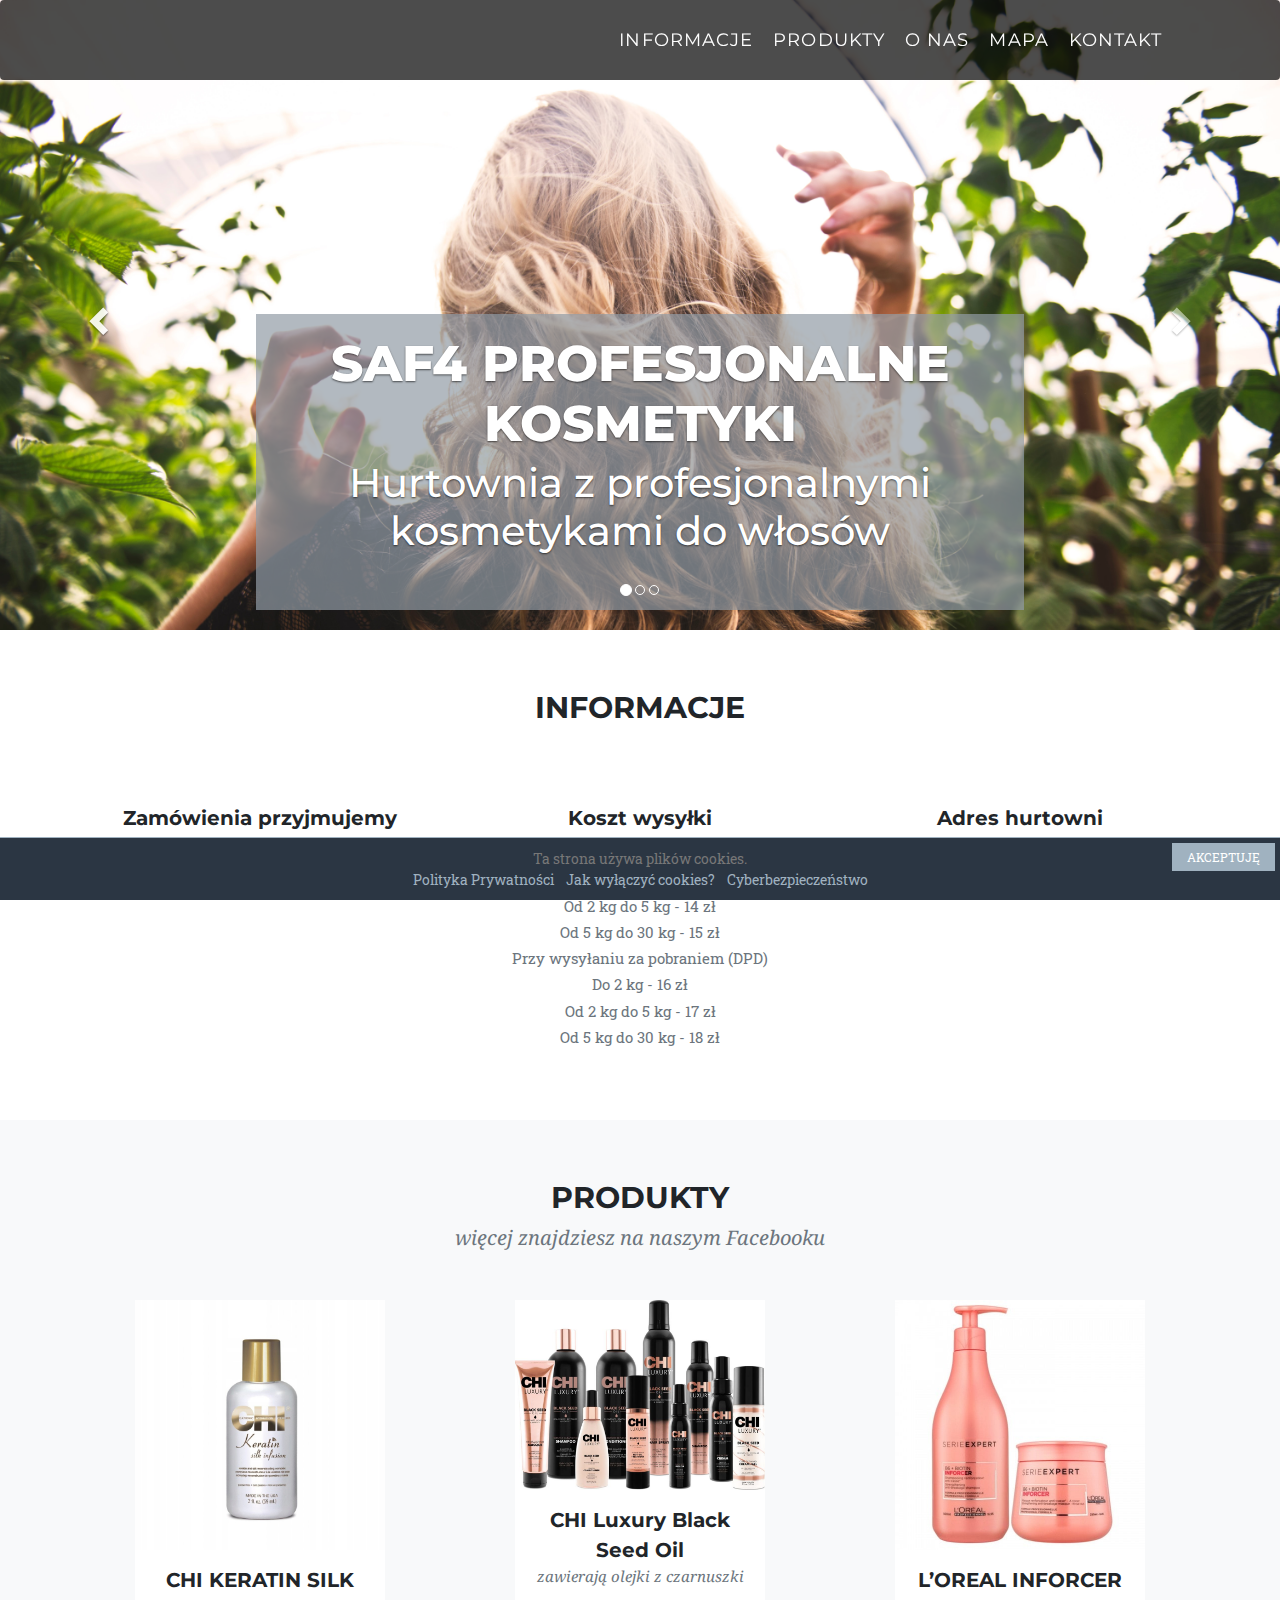
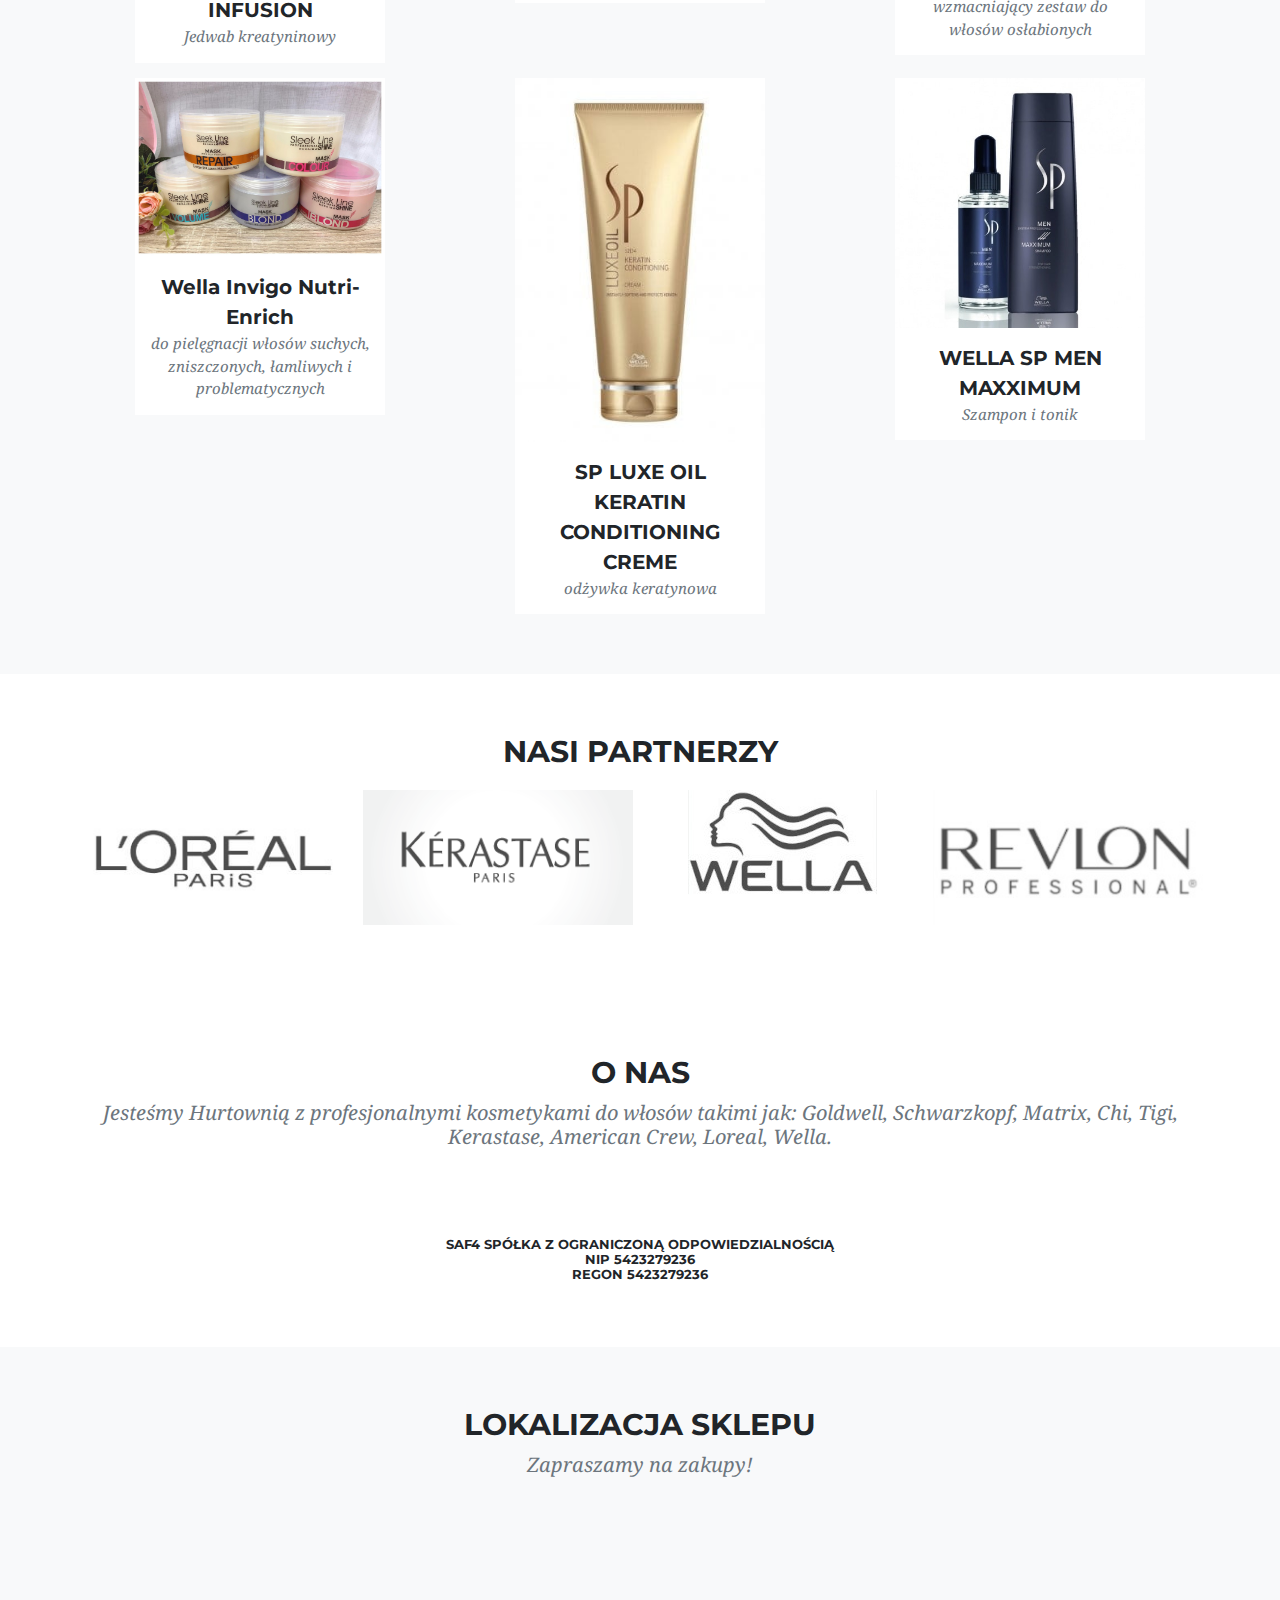
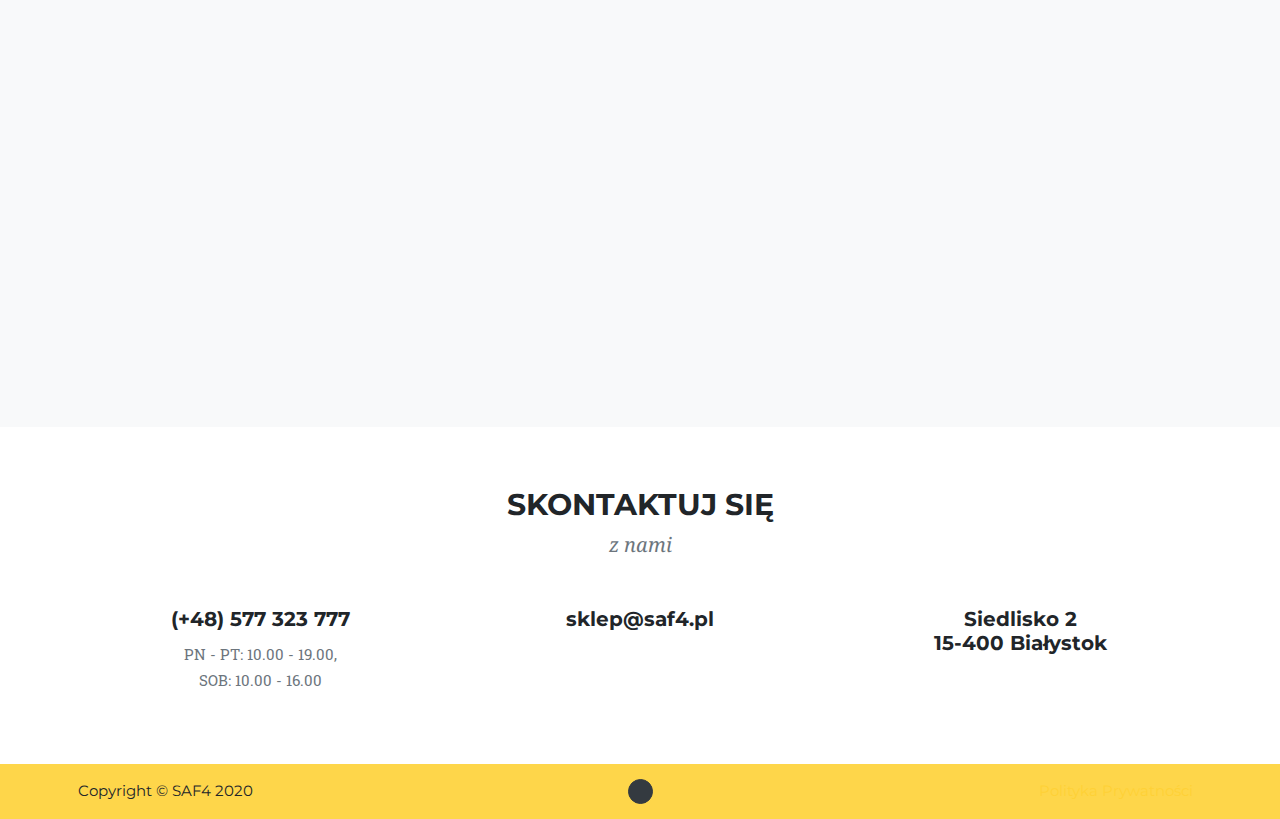
==== commit 82798a6c: "cookies added and responsivnes fixed" ====
--- a/index.html
+++ b/index.html
@@ -22,17 +22,20 @@
         <a href="https://www.freepik.com/photos/hair">Hair photo created by freepik - www.freepik.com</a>-->
         <!-- Core theme CSS (includes Bootstrap)-->
         <link href="css/styles.css" rel="stylesheet" />
-        <script type="text/javascript" src="//code.jquery.com/jquery-1.9.1.min.js"></script>
-        <script type="text/javascript" src="//ciasteczka.eu/cookiesEU-latest.min.js"></script>
-        <script type="text/javascript">
-
-            jQuery(document).ready(function(){
-                jQuery.fn.cookiesEU();
-            });
-            
-            </script>
+       
     </head>
     <body id="page-top">
+        <!-- Cookies-->
+        <div id="simplecookienotification_v01" style="display: block; z-index: 99999; min-height: 35px; width: 100%; position: fixed; background: rgb(43, 54, 67); border-image: initial; text-align: center; right: 0px; color: rgb(119, 119, 119); left: 0px; border-color: rgb(160, 178, 192); bottom: 0px; border-top-width: 1px; border-top-style: solid;">
+            <div style="padding:10px; margin-left:15px; margin-right:15px; font-size:14px; font-weight:normal;">
+            <span id="simplecookienotification_v01_powiadomienie">Ta strona używa plików cookies.</span><span id="br_pc_title_html"><br></span>
+            <a id="simplecookienotification_v01_polityka" href="http://jakwylaczyccookie.pl/polityka-cookie/" style="color: rgb(160, 178, 192);">Polityka Prywatności</a><span id="br_pc2_title_html"> &nbsp;&nbsp; </span>
+            <a id="simplecookienotification_v01_info" href="http://jakwylaczyccookie.pl/jak-wylaczyc-pliki-cookies/" style="color: rgb(160, 178, 192);">Jak wyłączyć cookies?</a><span id="br_pc3_title_html"> &nbsp;&nbsp; </span>
+            <a id="simplecookienotification_v01_info2" href="https://nety.pl/cyberbezpieczenstwo" style="color: rgb(160, 178, 192);">Cyberbezpieczeństwo</a><div id="jwc_hr1" style="height: 10px; display: none;"></div>
+            <a id="okbutton" href="javascript:simplecookienotification_v01_create_cookie('simplecookienotification_v01',1,7);" style="position: absolute; background: rgb(160, 178, 192); color: rgb(255, 255, 255); padding: 5px 15px; text-decoration: none; font-size: 12px; font-weight: normal; border: 0px solid rgb(43, 54, 67); border-radius: 0px; top: 5px; right: 5px;">AKCEPTUJĘ</a><div id="jwc_hr2" style="height: 10px; display: none;"></div>
+    </div>
+    </div>
+    <script type="text/javascript">var galTable= new Array(); var galx = 0;</script><script type="text/javascript">function simplecookienotification_v01_create_cookie(name,value,days) { if (days) { var date = new Date(); date.setTime(date.getTime()+(days*24*60*60*1000)); var expires = "; expires="+date.toGMTString(); } else var expires = ""; document.cookie = name+"="+value+expires+"; path=/"; document.getElementById("simplecookienotification_v01").style.display = "none"; } function simplecookienotification_v01_read_cookie(name) { var nameEQ = name + "="; var ca = document.cookie.split(";"); for(var i=0;i < ca.length;i++) { var c = ca[i]; while (c.charAt(0)==" ") c = c.substring(1,c.length); if (c.indexOf(nameEQ) == 0) return c.substring(nameEQ.length,c.length); }return null;}var simplecookienotification_v01_jest = simplecookienotification_v01_read_cookie("simplecookienotification_v01");if(simplecookienotification_v01_jest==1){ document.getElementById("simplecookienotification_v01").style.display = "none"; }</script>
         <!-- Navigation-->
         <nav class="navbar navbar-expand-lg navbar-dark fixed-top" style="background-color: rgba(0, 0, 0, 0.7);" id="mainNav">
             <div class="container">
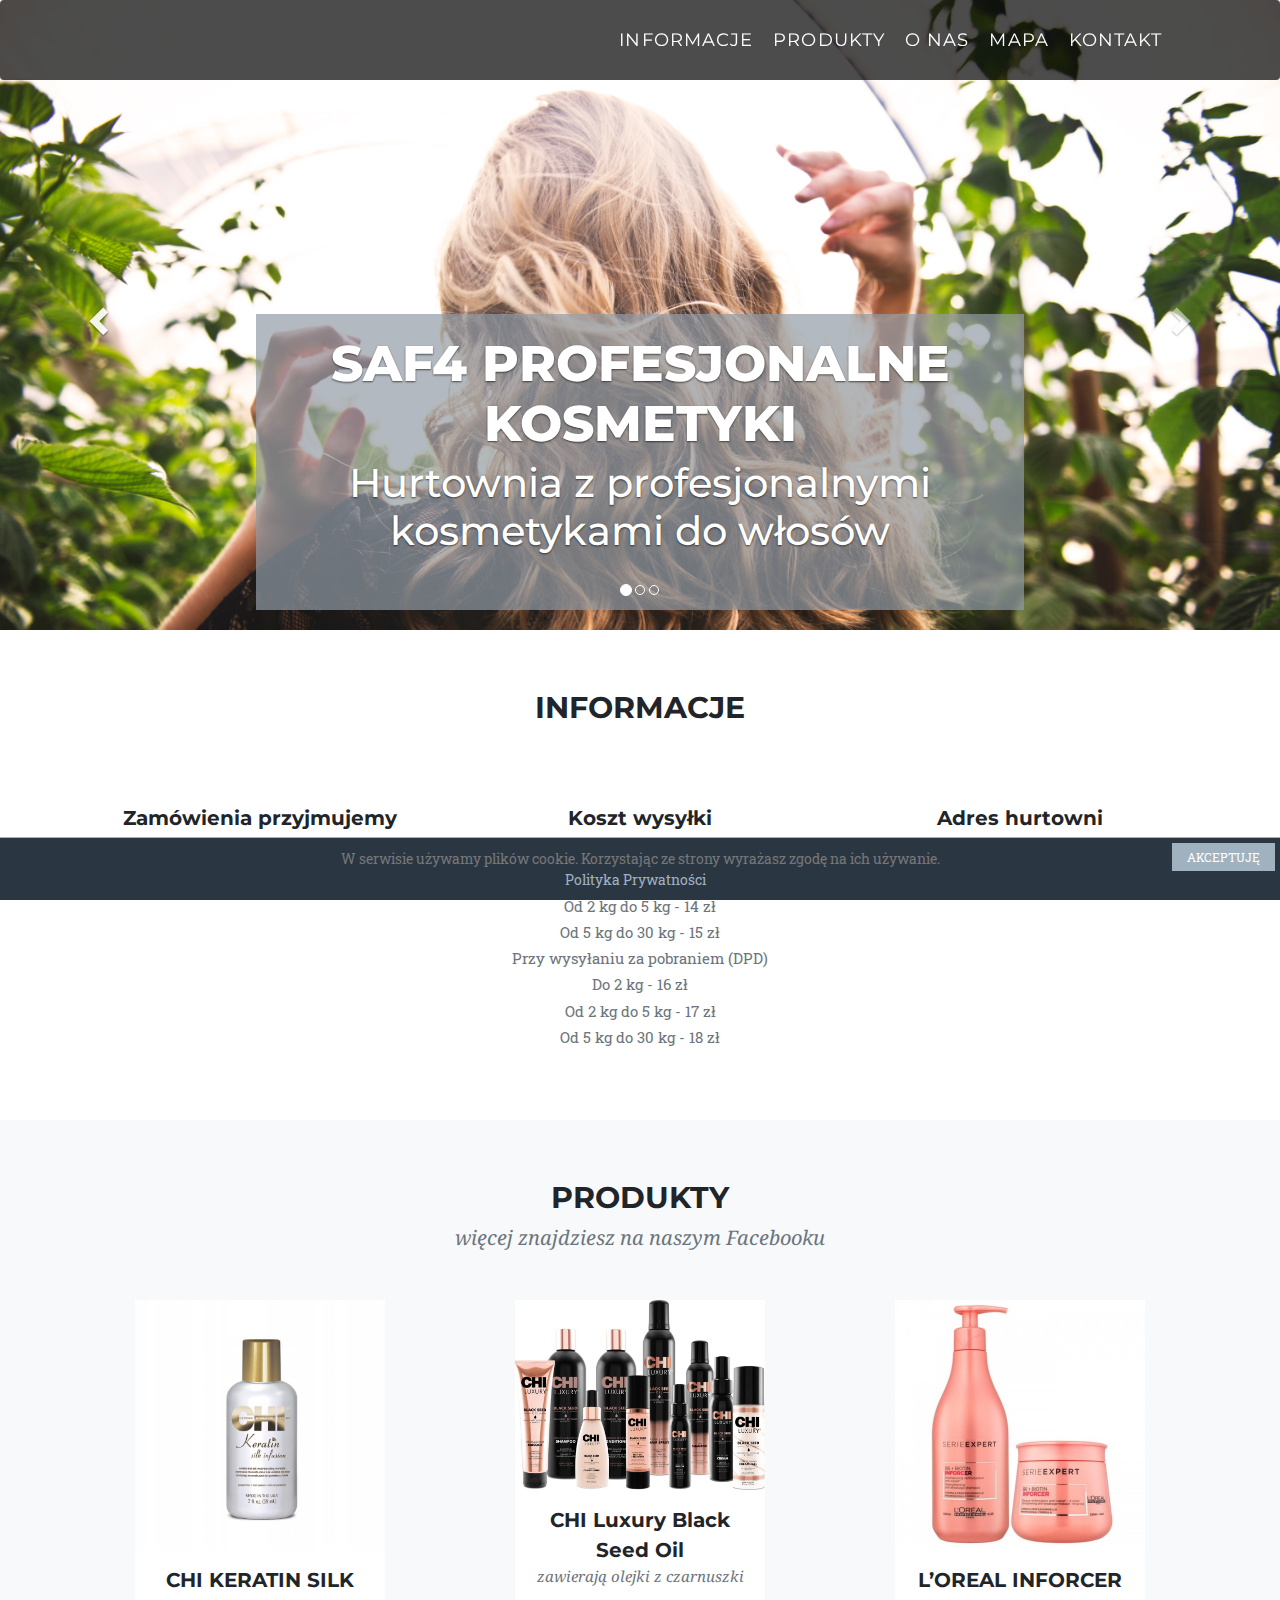
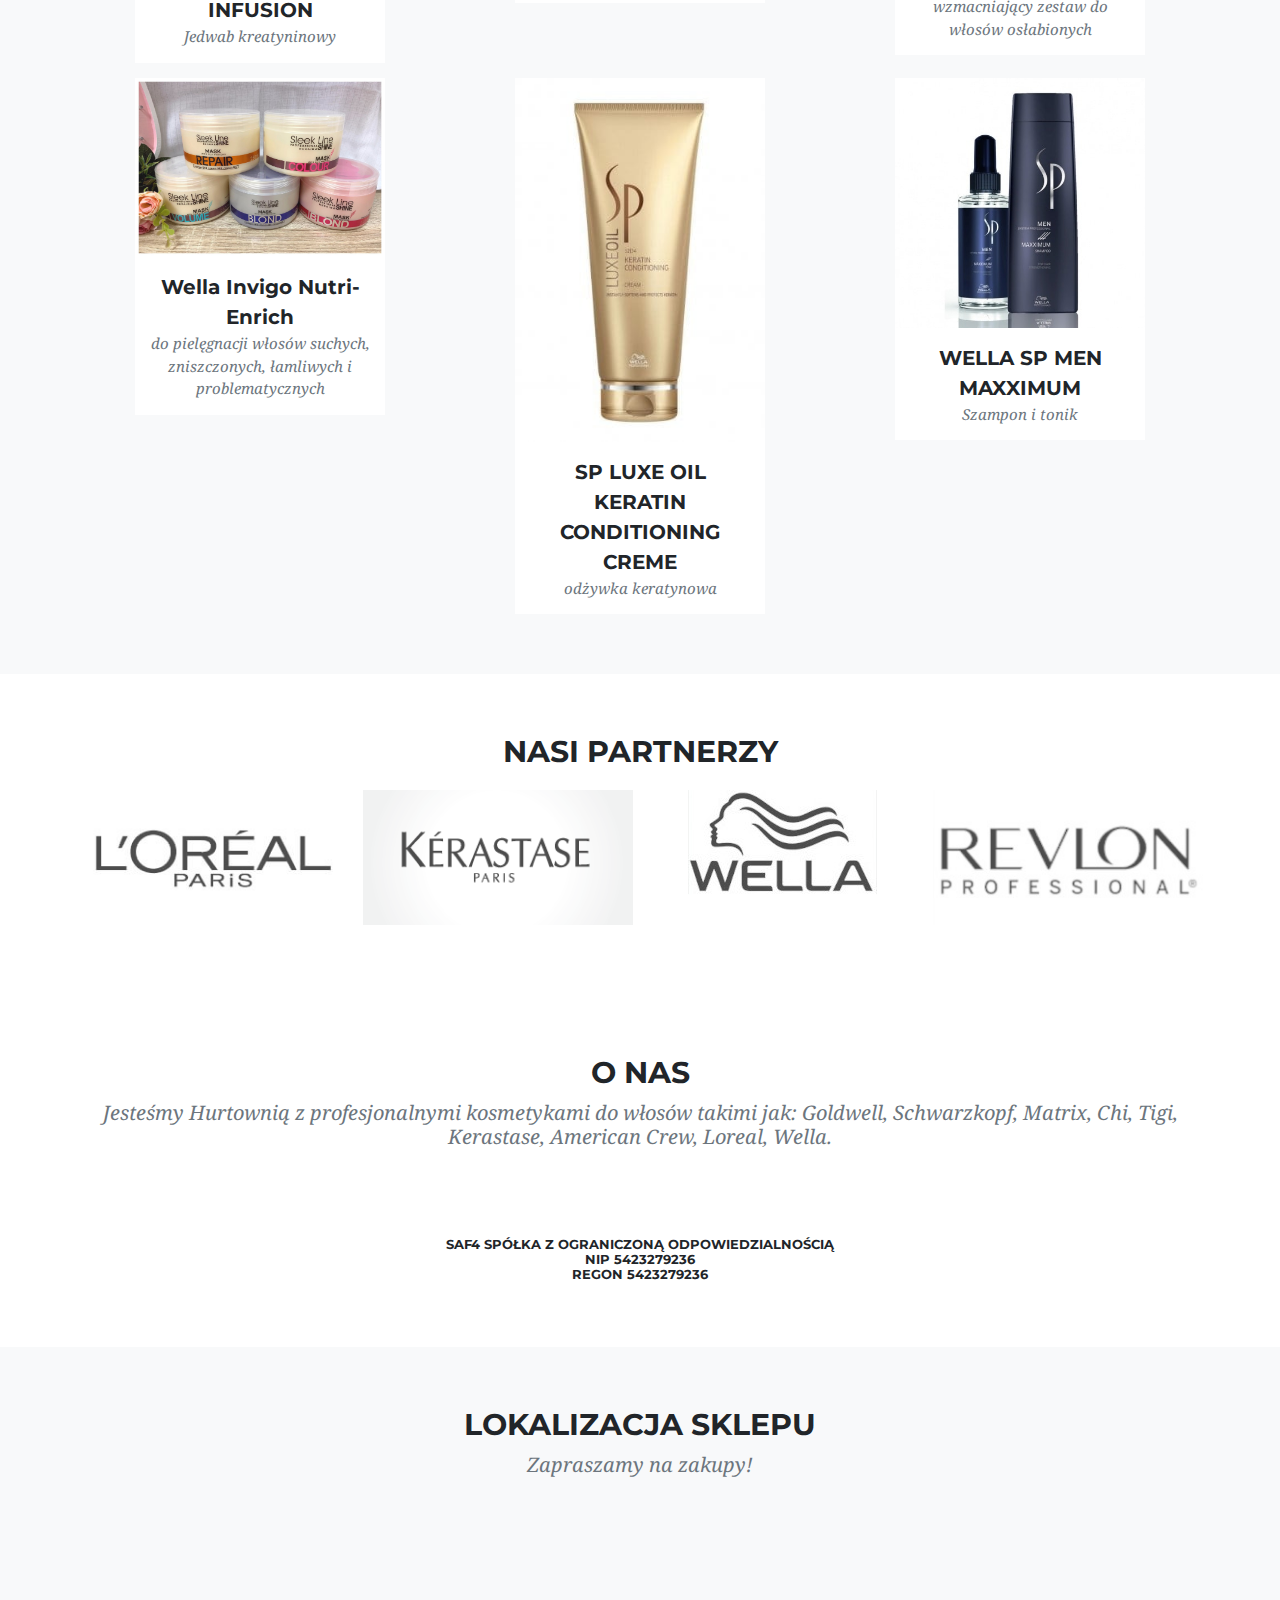
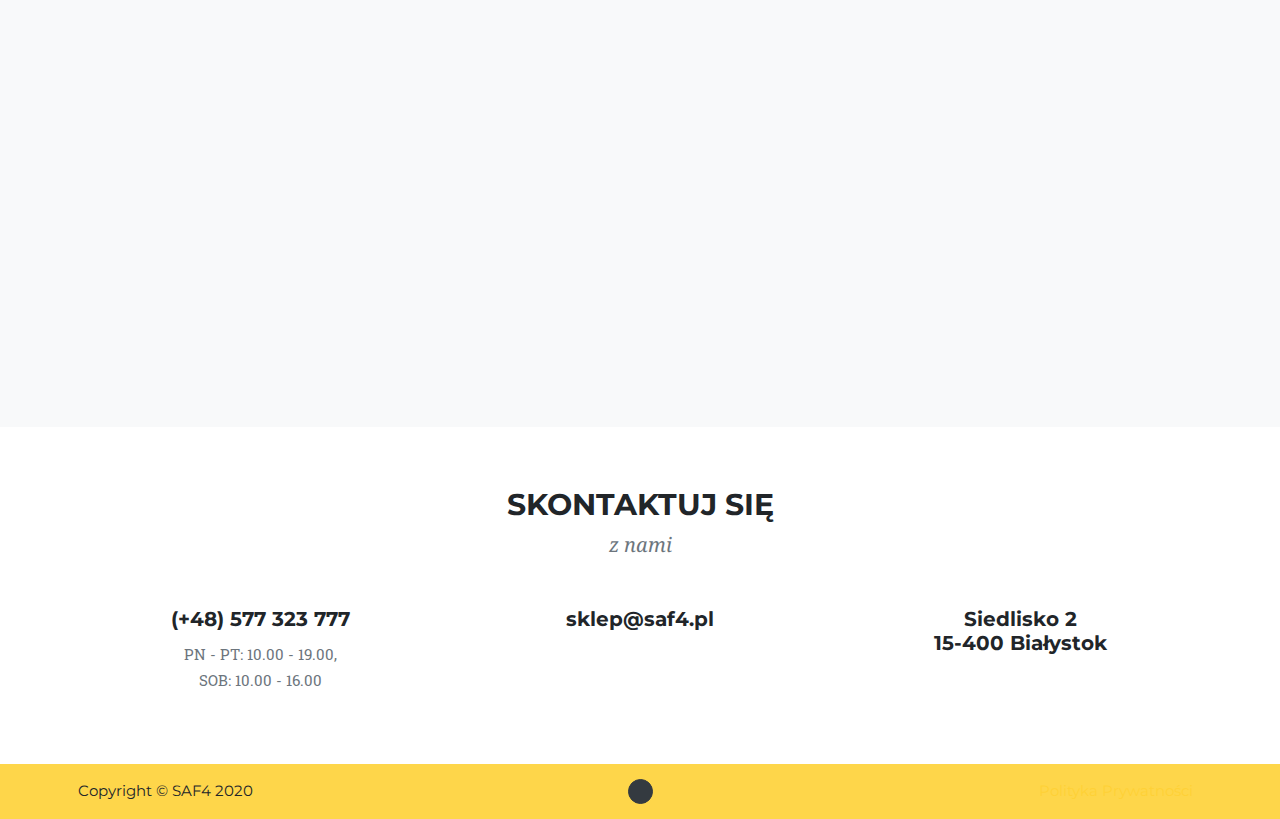
==== commit a1b8482a: "cookies section updated" ====
--- a/index.html
+++ b/index.html
@@ -28,10 +28,8 @@
         <!-- Cookies-->
         <div id="simplecookienotification_v01" style="display: block; z-index: 99999; min-height: 35px; width: 100%; position: fixed; background: rgb(43, 54, 67); border-image: initial; text-align: center; right: 0px; color: rgb(119, 119, 119); left: 0px; border-color: rgb(160, 178, 192); bottom: 0px; border-top-width: 1px; border-top-style: solid;">
             <div style="padding:10px; margin-left:15px; margin-right:15px; font-size:14px; font-weight:normal;">
-            <span id="simplecookienotification_v01_powiadomienie">Ta strona używa plików cookies.</span><span id="br_pc_title_html"><br></span>
-            <a id="simplecookienotification_v01_polityka" href="http://jakwylaczyccookie.pl/polityka-cookie/" style="color: rgb(160, 178, 192);">Polityka Prywatności</a><span id="br_pc2_title_html"> &nbsp;&nbsp; </span>
-            <a id="simplecookienotification_v01_info" href="http://jakwylaczyccookie.pl/jak-wylaczyc-pliki-cookies/" style="color: rgb(160, 178, 192);">Jak wyłączyć cookies?</a><span id="br_pc3_title_html"> &nbsp;&nbsp; </span>
-            <a id="simplecookienotification_v01_info2" href="https://nety.pl/cyberbezpieczenstwo" style="color: rgb(160, 178, 192);">Cyberbezpieczeństwo</a><div id="jwc_hr1" style="height: 10px; display: none;"></div>
+            <span id="simplecookienotification_v01_powiadomienie">W serwisie używamy plików cookie. Korzystając ze strony wyrażasz zgodę na ich używanie.</span><span id="br_pc_title_html"><br></span>
+            <a id="simplecookienotification_v01_polityka" href="/privacypolicy" style="color: rgb(160, 178, 192);">Polityka Prywatności</a><span id="br_pc2_title_html"> &nbsp;&nbsp; </span>
             <a id="okbutton" href="javascript:simplecookienotification_v01_create_cookie('simplecookienotification_v01',1,7);" style="position: absolute; background: rgb(160, 178, 192); color: rgb(255, 255, 255); padding: 5px 15px; text-decoration: none; font-size: 12px; font-weight: normal; border: 0px solid rgb(43, 54, 67); border-radius: 0px; top: 5px; right: 5px;">AKCEPTUJĘ</a><div id="jwc_hr2" style="height: 10px; display: none;"></div>
     </div>
     </div>
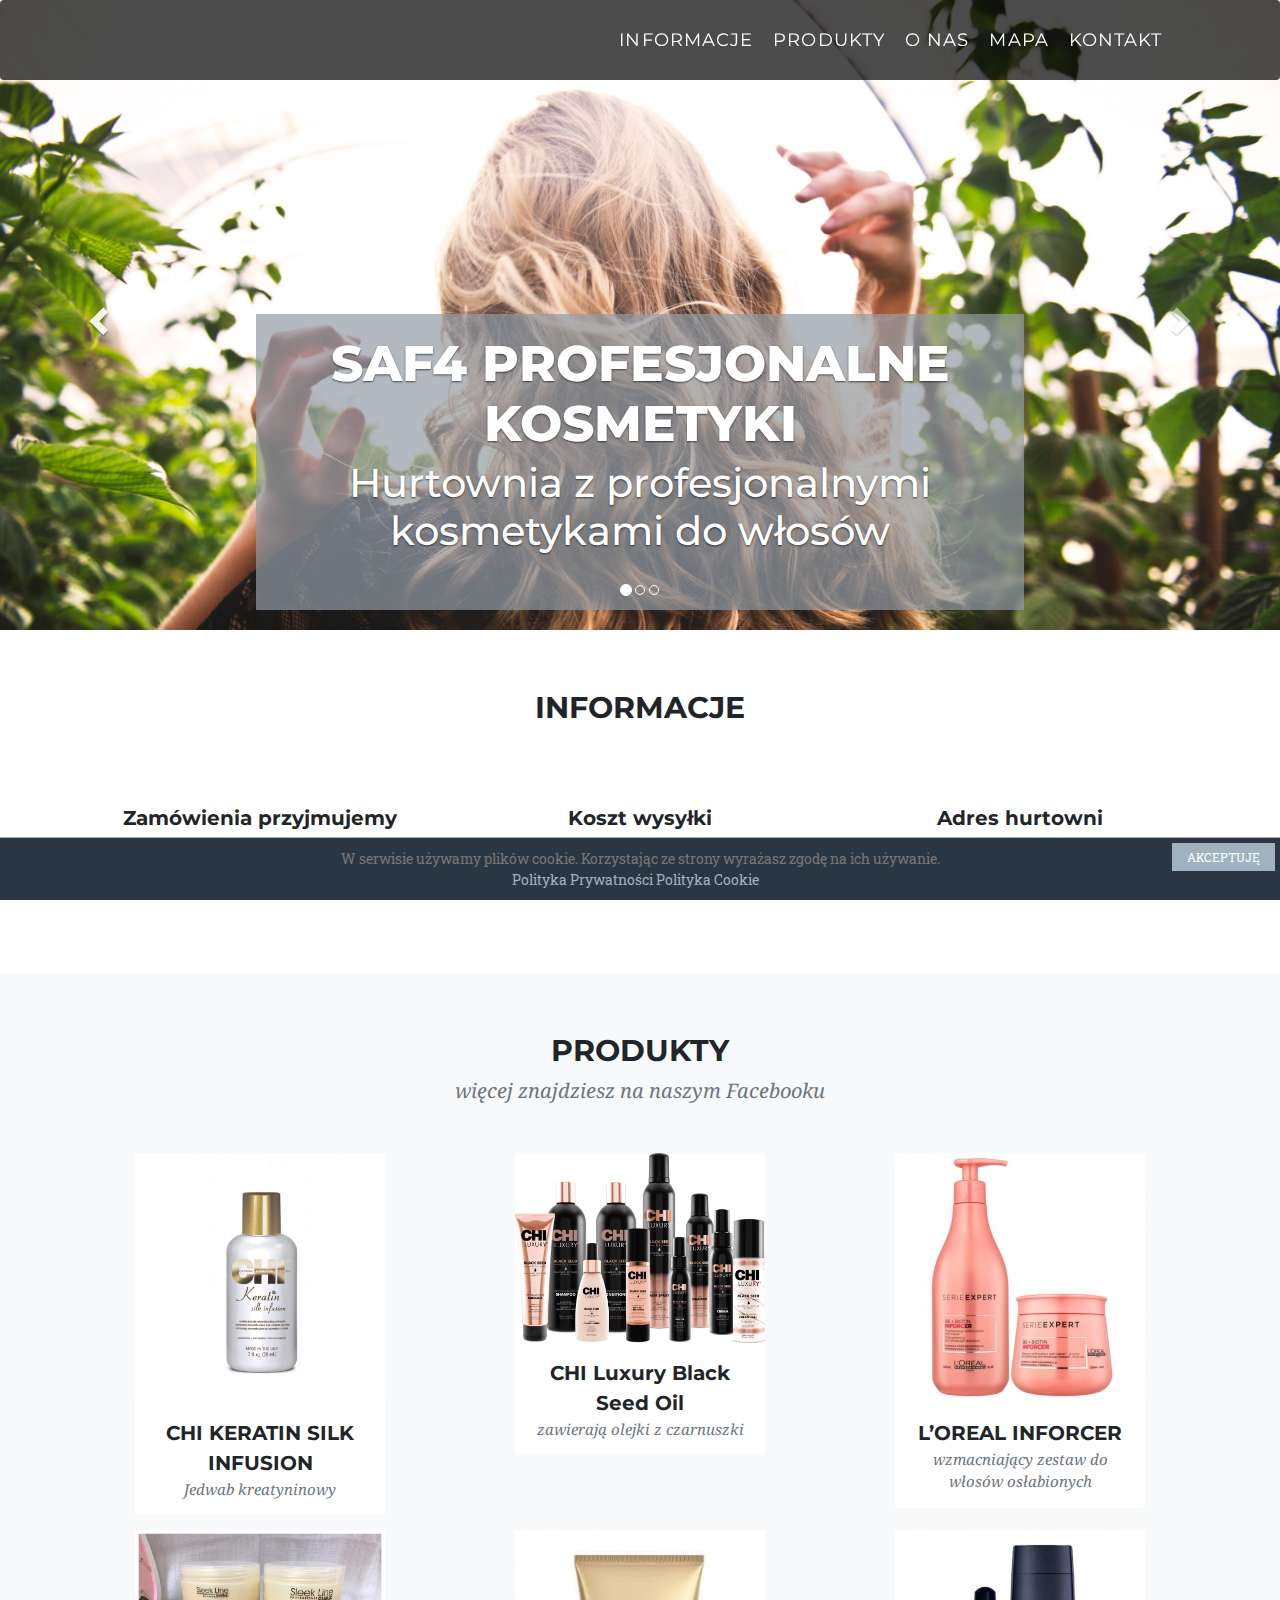
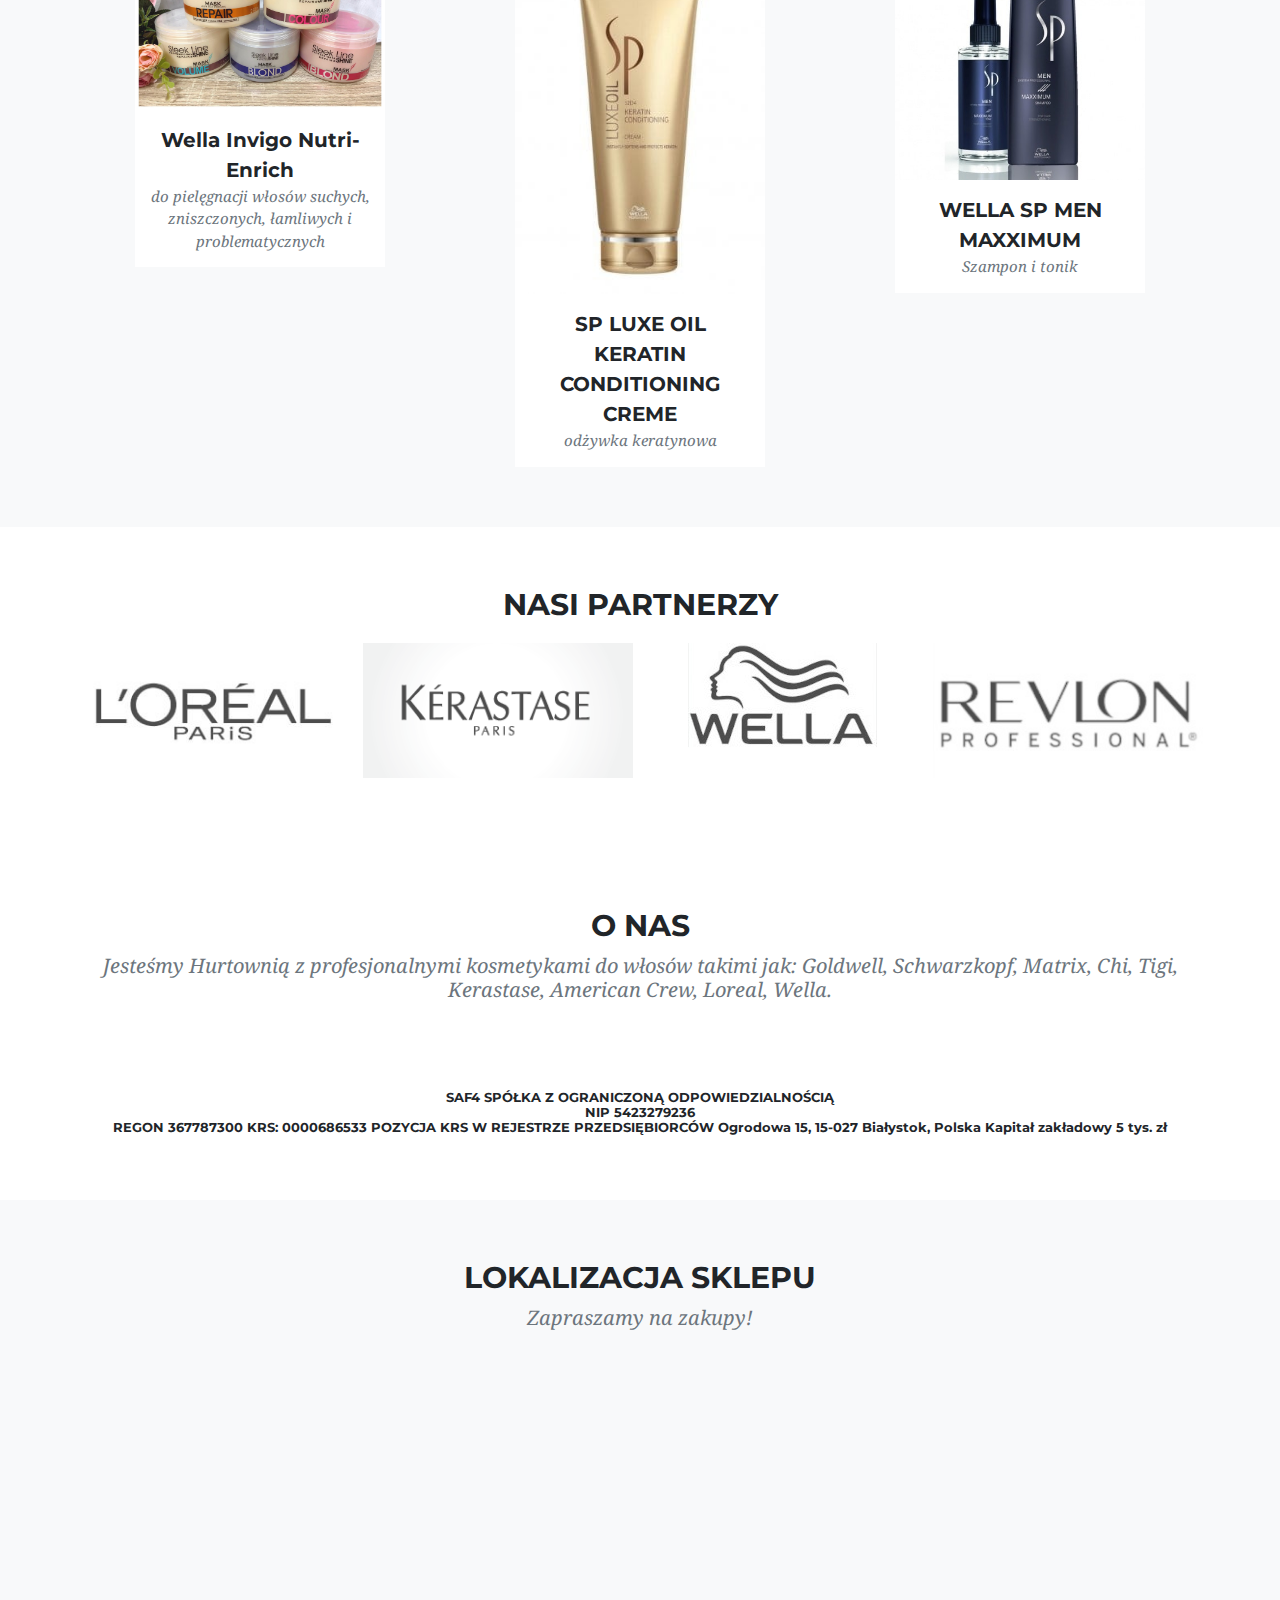
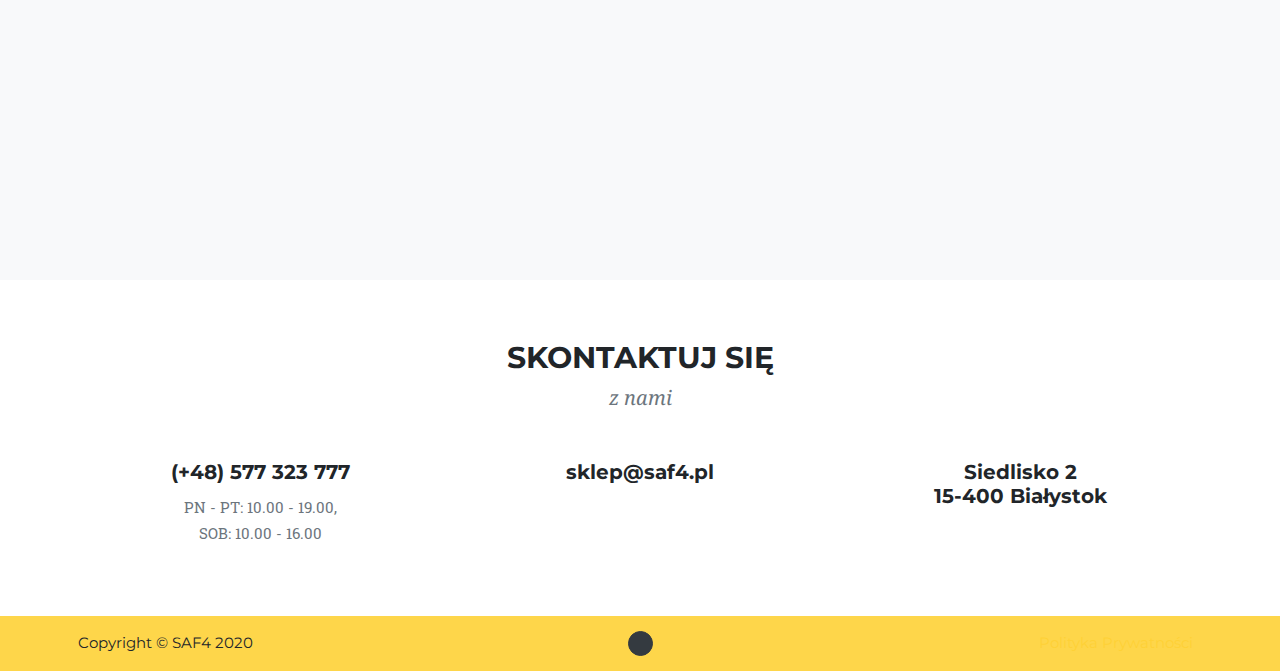
==== commit e1db134a: "company info added" ====
--- a/index.html
+++ b/index.html
@@ -29,7 +29,8 @@
         <div id="simplecookienotification_v01" style="display: block; z-index: 99999; min-height: 35px; width: 100%; position: fixed; background: rgb(43, 54, 67); border-image: initial; text-align: center; right: 0px; color: rgb(119, 119, 119); left: 0px; border-color: rgb(160, 178, 192); bottom: 0px; border-top-width: 1px; border-top-style: solid;">
             <div style="padding:10px; margin-left:15px; margin-right:15px; font-size:14px; font-weight:normal;">
             <span id="simplecookienotification_v01_powiadomienie">W serwisie używamy plików cookie. Korzystając ze strony wyrażasz zgodę na ich używanie.</span><span id="br_pc_title_html"><br></span>
-            <a id="simplecookienotification_v01_polityka" href="/privacypolicy" style="color: rgb(160, 178, 192);">Polityka Prywatności</a><span id="br_pc2_title_html"> &nbsp;&nbsp; </span>
+            <a id="simplecookienotification_v01_polityka" href="/privacypolicy" style="color: rgb(160, 178, 192);">Polityka Prywatności</a><span id="br_pc2_title_html">
+            <a id="simplecookienotification_v01_polityka" href="/cookiepolicy" style="color: rgb(160, 178, 192);">Polityka Cookie</a><span id="br_pc2_title_html"> &nbsp;&nbsp; </span>
             <a id="okbutton" href="javascript:simplecookienotification_v01_create_cookie('simplecookienotification_v01',1,7);" style="position: absolute; background: rgb(160, 178, 192); color: rgb(255, 255, 255); padding: 5px 15px; text-decoration: none; font-size: 12px; font-weight: normal; border: 0px solid rgb(43, 54, 67); border-radius: 0px; top: 5px; right: 5px;">AKCEPTUJĘ</a><div id="jwc_hr2" style="height: 10px; display: none;"></div>
     </div>
     </div>
@@ -125,14 +126,8 @@
                             <i class="fas fa-shipping-fast fa-stack-1x fa-inverse"></i>
                         </span>
                         <h4 class="my-3">Koszt wysyłki</h4>
-                        <p class="text-muted">Przy płatności przelewem (kurier DPD):<br>
-                            Do 2 kg - 13 zł<br>
-                            Od 2 kg do 5 kg - 14 zł<br>
-                            Od 5 kg do 30 kg - 15 zł<br>
-                            Przy wysyłaniu za pobraniem (DPD)<br>
-                            Do 2 kg - 16 zł<br>
-                            Od 2 kg do 5 kg - 17 zł<br>
-                            Od 5 kg do 30 kg - 18 zł</p>
+                        <p class="text-muted">po uzgodnieniu telefonicznym.
+                        </p>
                     </div>
                     <div class="col-md-4">
                         <span class="fa-stack fa-4x">
@@ -272,8 +267,12 @@
                     <h3 class="section-subheading text-muted">Jesteśmy Hurtownią z profesjonalnymi kosmetykami do włosów takimi jak: Goldwell, Schwarzkopf, Matrix, Chi, Tigi, Kerastase, American Crew, Loreal, Wella.<br><br><br>  
                     <h5>SAF4 SPÓŁKA Z OGRANICZONĄ ODPOWIEDZIALNOŚCIĄ<br>
                         NIP 5423279236 <br>
-                        REGON 5423279236
-                </div>
+                        REGON 367787300
+                        KRS: 0000686533
+                        POZYCJA KRS W REJESTRZE PRZEDSIĘBIORCÓW
+                        Ogrodowa 15, 15-027 Białystok, Polska
+                        Kapitał zakładowy 5 tys. zł </h5>
+                        </div>
                 
             </div>
         </section>
